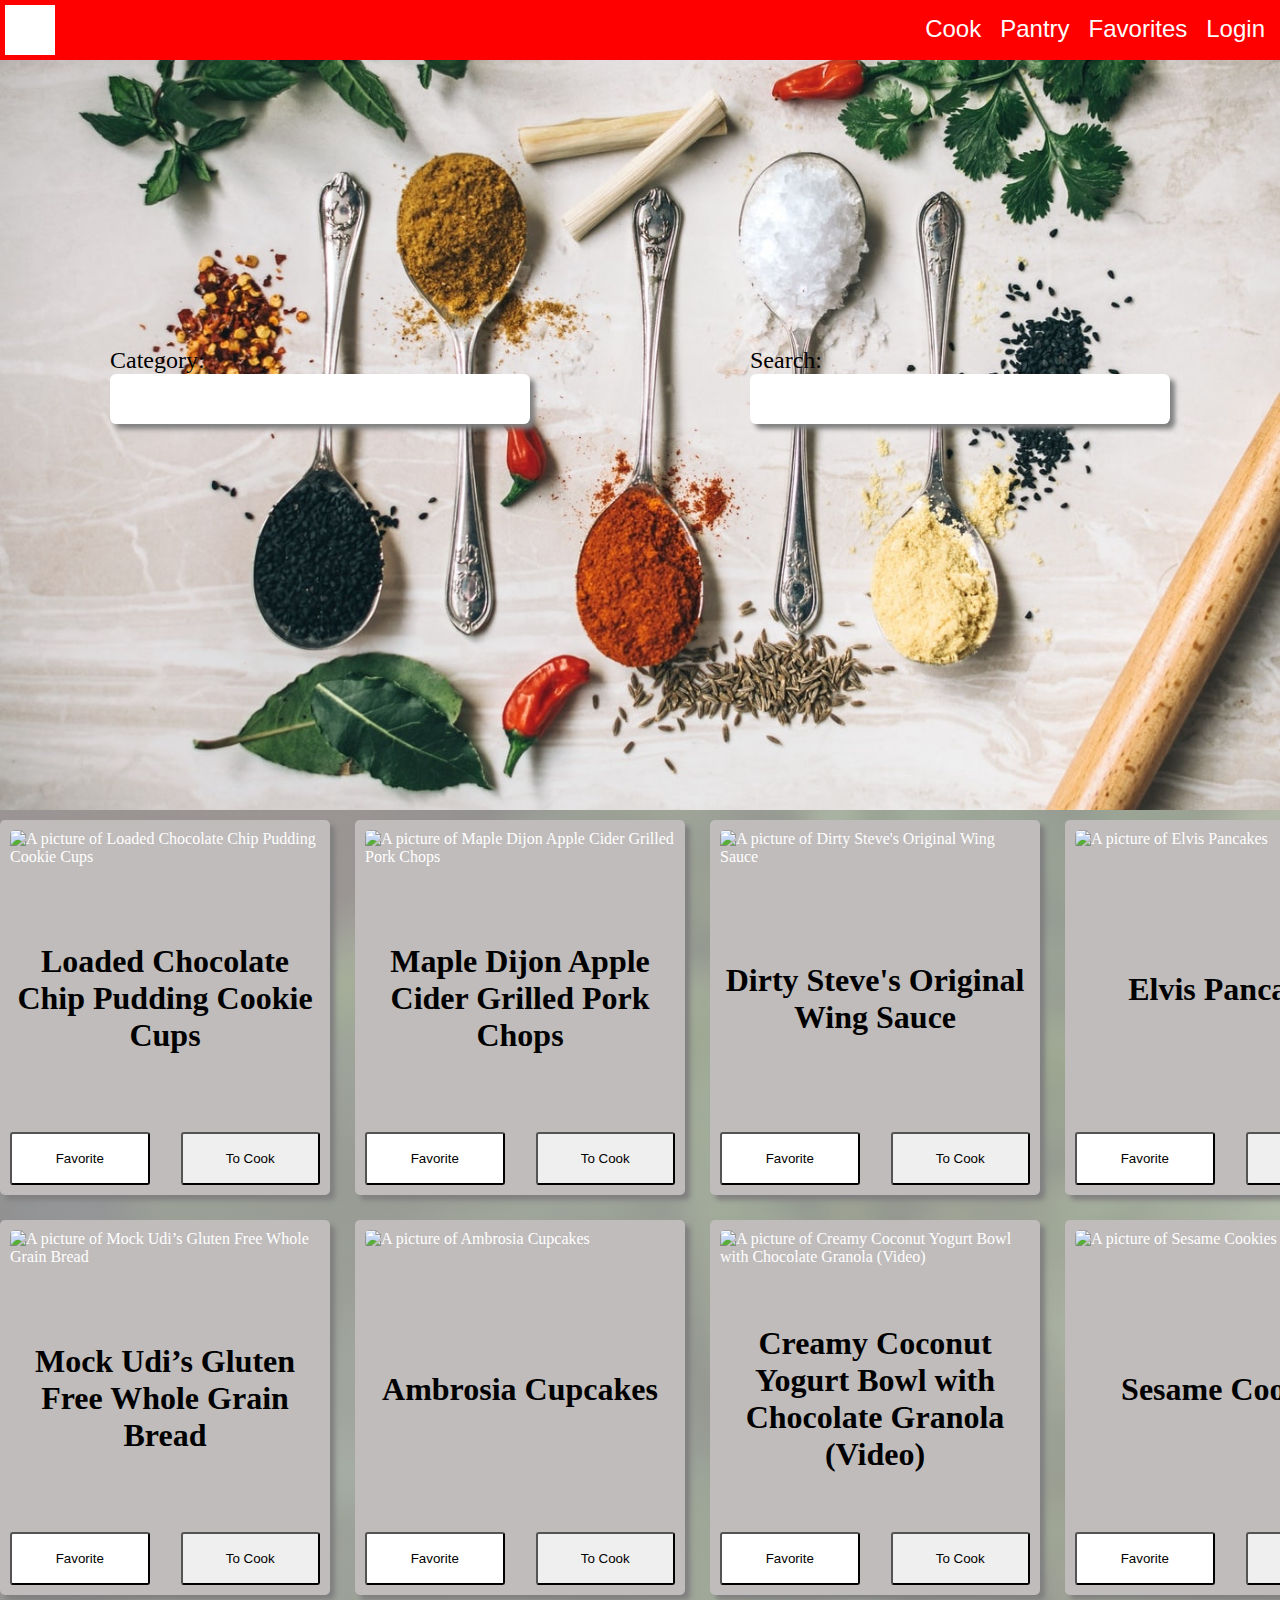
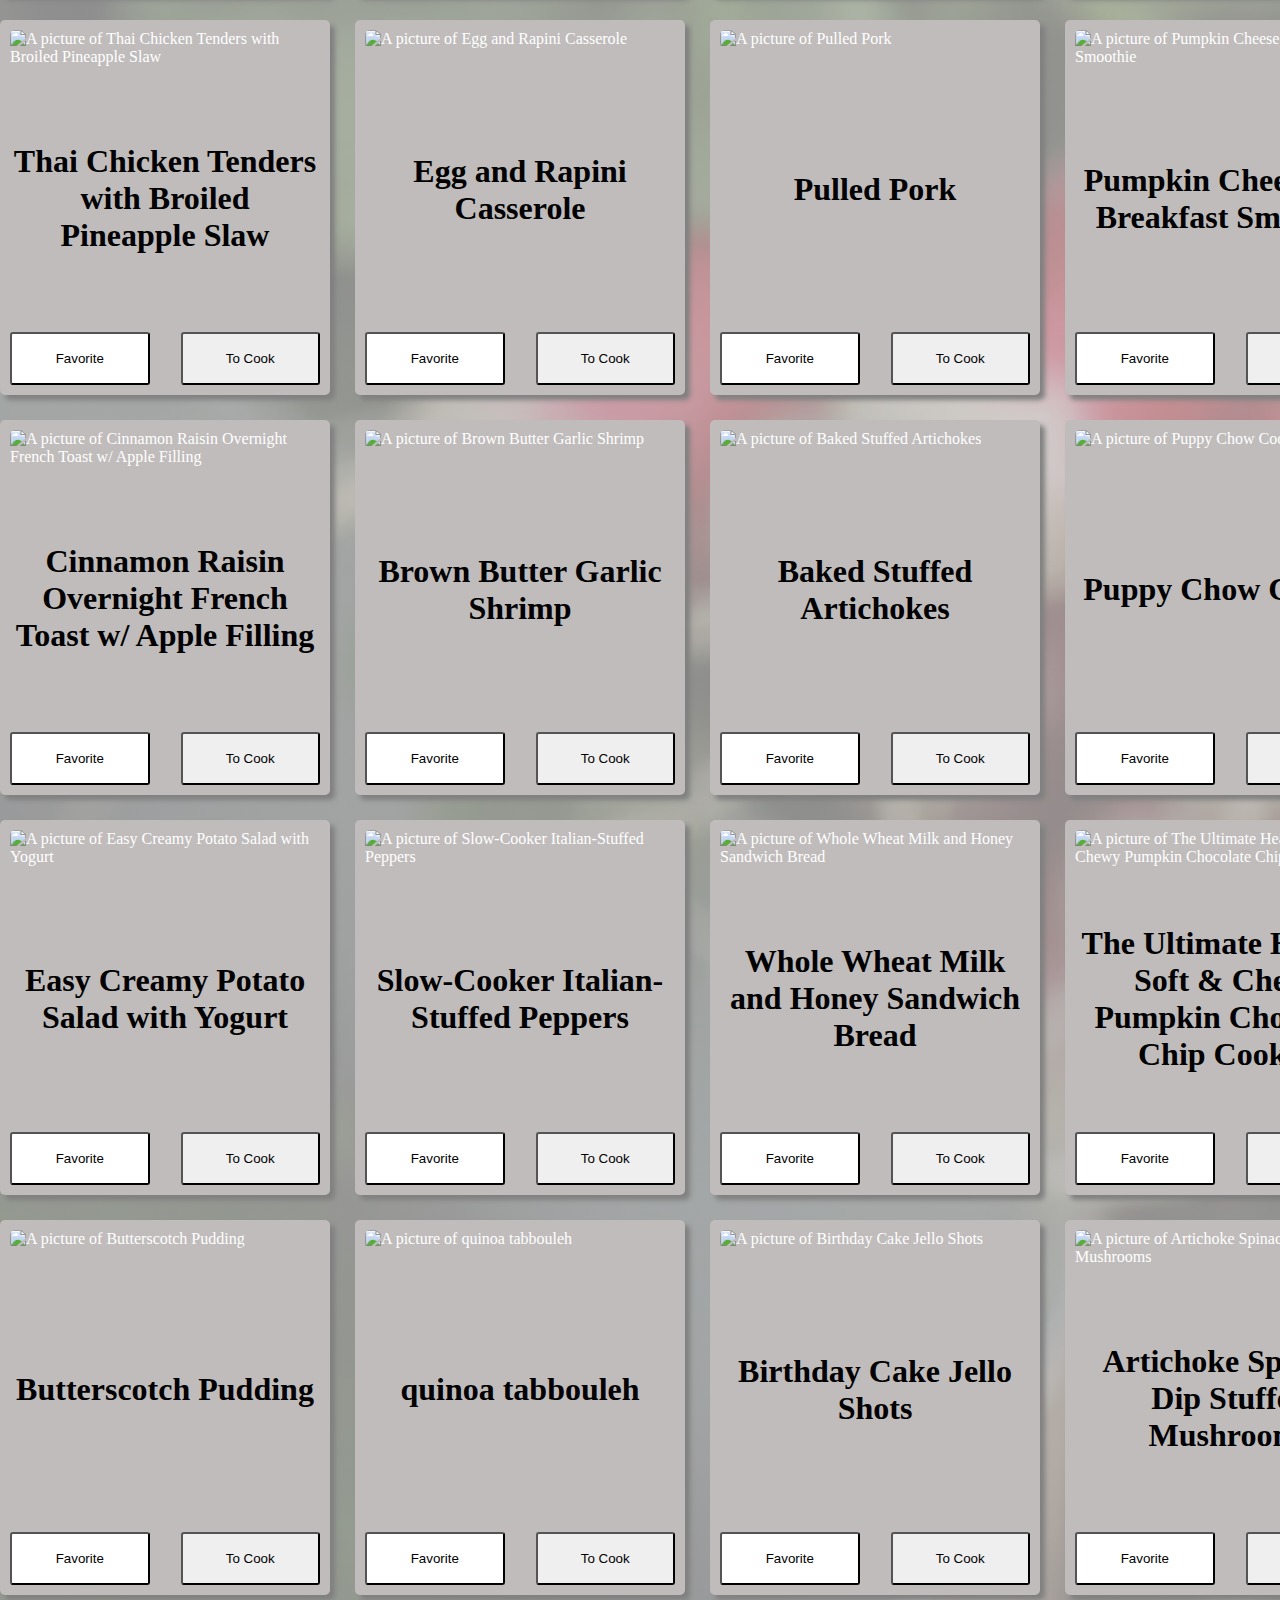
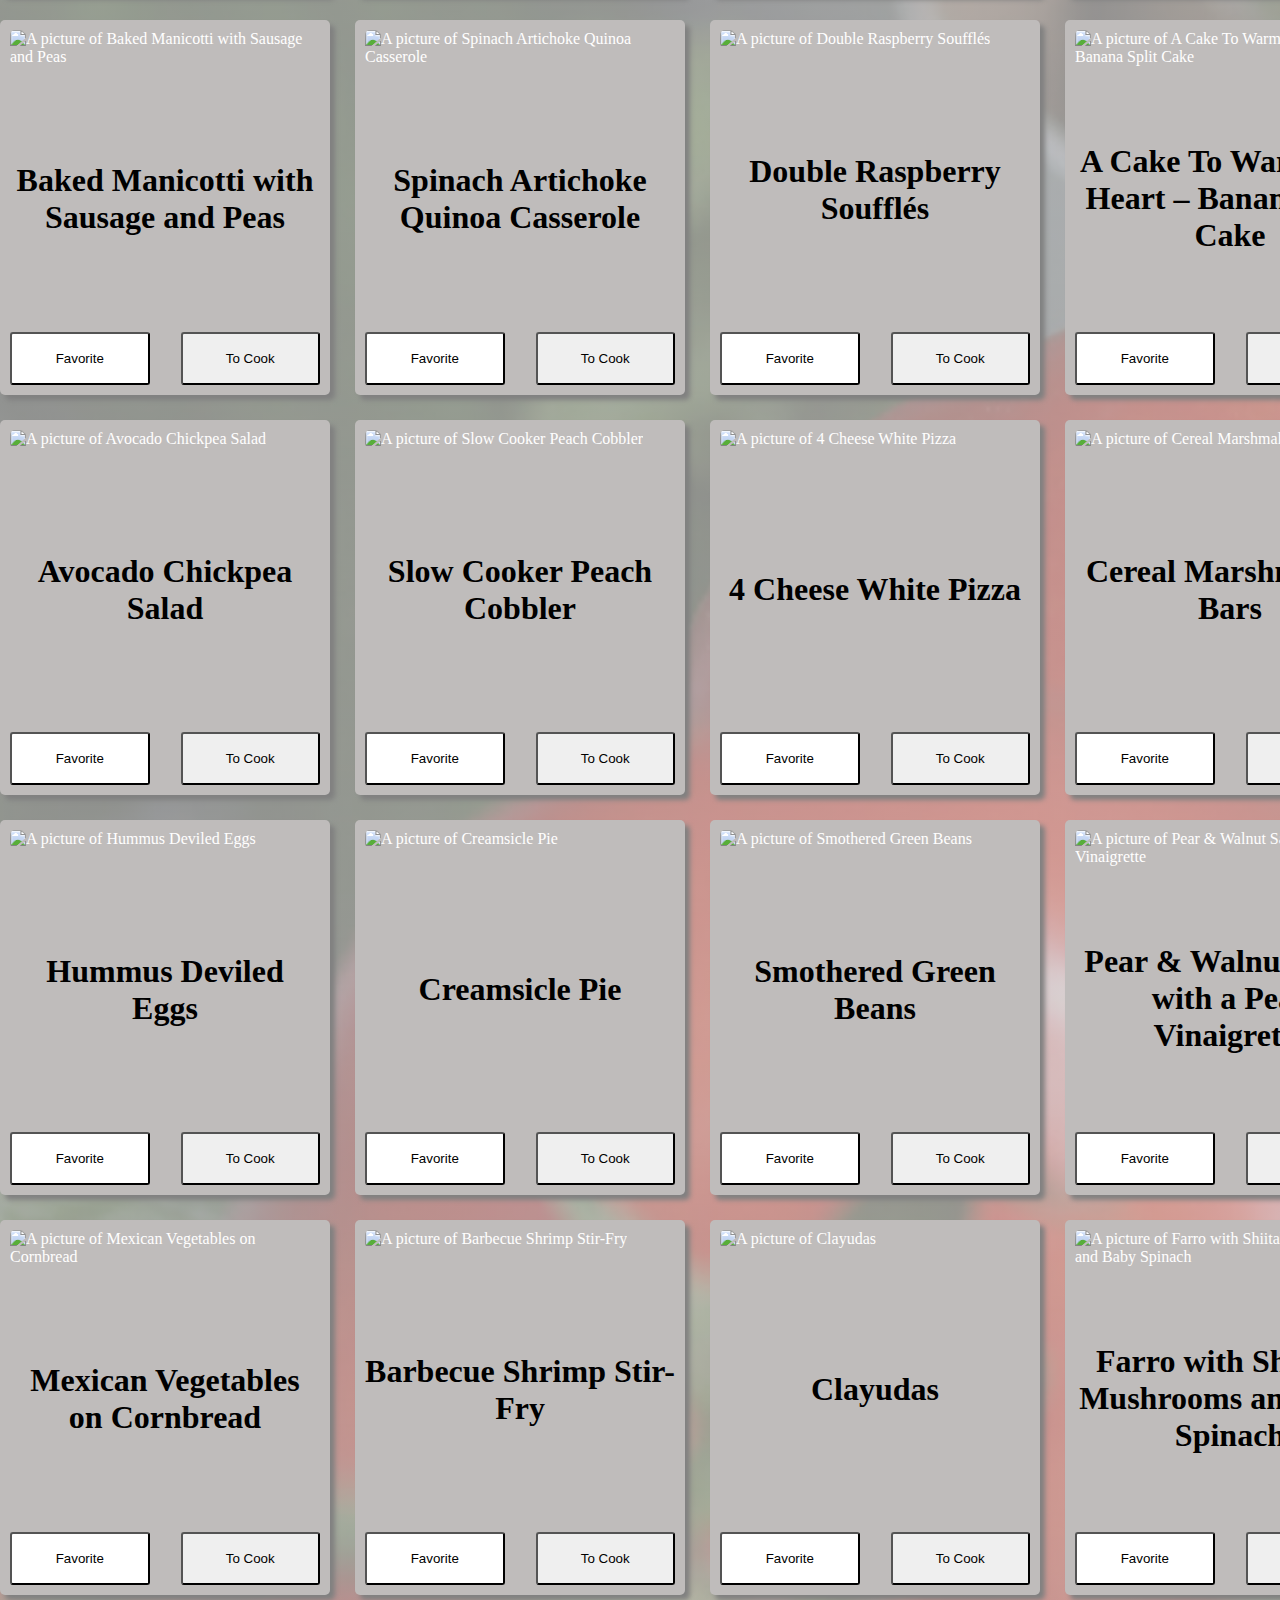
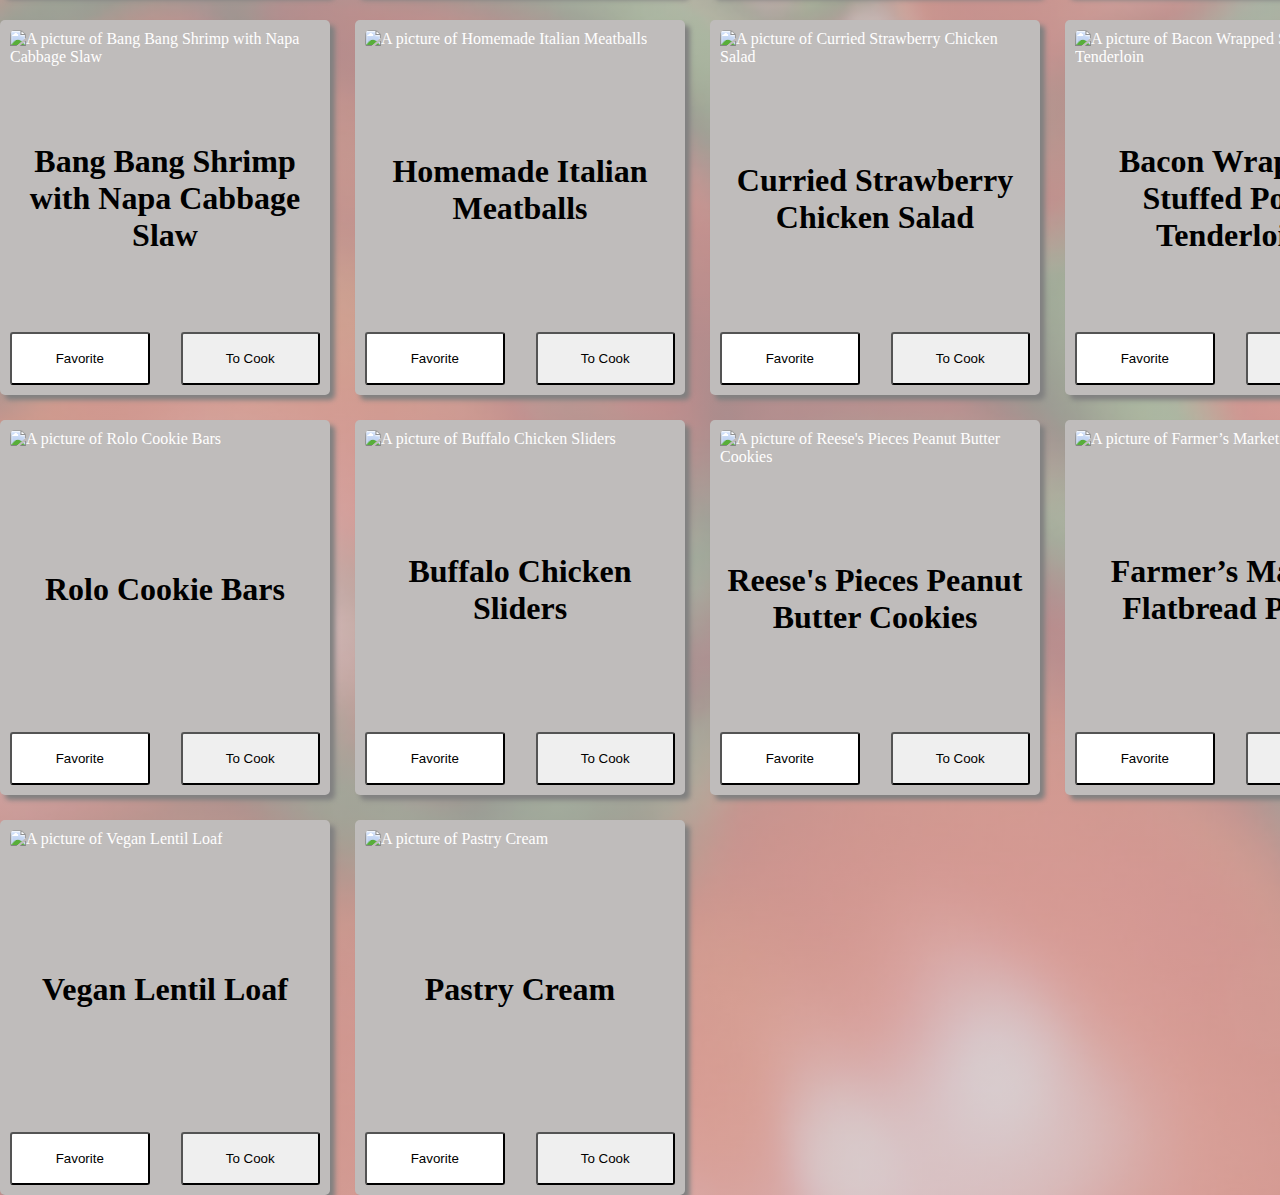
==== src/index.html @ e8d479a7 "Swap single quotes for double" ====
<!DOCTYPE html>
<html lang="en" dir="ltr">
  <head>
    <link rel="stylesheet" type="text/css" href="styles.css">
    <meta charset="UTF-8">
    <title>Tastebook</title>
    <link href="https://fonts.googleapis.com/css?family=Lobster|Roboto&display=swap" rel="stylesheet">
  </head>
  <body>
    <header class="header">
      <div class="header__icon"></div>
      <nav class="nav">
        <button class="nav__btn nav__btn--cook">Cook</button>
        <button class="nav__btn nav__btn--pantry">Pantry</button>
        <button class="nav__btn nav__btn--favorites">Favorites</button>
        <button class="nav__btn nav__btn--login"><a href="login.html">Login</a></button>
      </nav>
    </header>
    <main class="main">
      <section class="dashboard__section">
        <div class="dashboard__section--search">
          <label for="category" class="dashboard__label dashboard__label--category">Category:</label>
          <input name="category" class="dashboard__input dashboard__input--category"></input>
        </div>
        <div class="dashboard__section--search">
          <label for="search" class="dashboard__label dashboard__div--label">Search:</label>
          <input name="search" class="dashboard__input dashboard__input--search"></input>
        </div>
      </section>
      <section class="recipes__section">
      </section>
    </main>
  </body>
  <footer>
    <script type="text/javascript" src="../data/recipes.js"></script>
    <script type="text/javascript" src="../data/users.js"></script>
    <script type="text/javascript" src="../data/ingredients.js"></script>
    <script type="text/javascript" src="Cookbook.js"></script>
    <script type="text/javascript" src="User.js"></script>
    <script type="text/javascript" src="Pantry.js"></script>
    <script type="text/javascript" src="Recipe.js"></script>
    <script type="text/javascript" src="./scripts.js"></script>
    <script type="text/javascript" src="main.js"></script>
  </footer>
</html>
---- src/styles.css ----
/********GLOBAL********/

* {
  box-sizing: border-box;
  margin: 0;
  padding: 0;
}

input {
  font-size: 2em;
  border: none;
  border-radius: 0.4rem;
  transition: box-shadow 300ms;
  text-align: center;
}

input:focus {
  outline: none;
  box-shadow: 0.2rem 0.8rem 1.6rem;
}

a {
  text-decoration: none;
  color: white;
}

/********LOGIN********/
#login-link {
  color: black;
}

/********HEADER********/

.header {
  background-color: red;
  display: flex;
  height: 60px;
  justify-content: space-between;
  position: fixed;
  width: 100%;
}

.nav__btn {
  color: white;
  background-color: red;
  border: 0px;
  margin: 15px;
  margin-left: 0px;
  font-size: 24px;
}

.header__icon {
  background-color: white;
  height: 50px;
  margin: 5px;
  width: 50px;
}

/********BODY********/

body {
  background-image: linear-gradient( rgba(200,200,200,.7), rgba(200,200,200,.7) ), url("../img/background.jpg");
  background-repeat: no-repeat;
  background-size: cover;
  margin: 0;
}

.login {
  height: 100vh;
  display: flex;
  flex-direction: column;
  align-items: center;
  justify-content: center;
}

.login * {
  margin-top: 3%;
  font-family: 'Roboto', sans-serif;
  text-align: center;
}

.login__label {
  font-size: 3em;
  font-family: 'Lobster', cursive;
}

.login__input {
  height: 5%;
  width: 40%;
}

/* .login__input:focus {
} */

.login__button--submit {
  font-size: 2em;
  text-transform: uppercase;
  text-decoration: none;
  background: transparent;
  padding: 20px;
  border-radius: 5px;
  display: inline-block;
  border: none;
  transition: all 0.4s ease 0s;
}

.login__button--submit:hover {
  border: 2px solid black;
  letter-spacing: 1px;
  box-shadow: 5px 40px -10px rgba(0,0,0,0.57);
  transition: all 0.4s ease 0s;
}

/********MAIN********/

.main {
  display: inline;
}

/********DASHBOARD********/

.dashboard__section {
  background: url('../img/kitchen-spices.jpeg') center/100% no-repeat;
  display: flex;
  flex-direction: row;
  justify-content: space-around;
  margin-bottom: 10px;
  width: 100%;
  height: 90vh;
}

.dashboard__input {
  box-shadow: 5px 5px 5px gray;
  height: 50px;
  width: 420px;
}

.dashboard__section--search {
  align-self: center;
  display: flex;
  flex-direction: column;
  margin-top: 80px;
  margin-bottom: 120px;
}

.dashboard__label {
  color: black;
  font-size: 24px;
}

/********RECIPES SECTION********/

.recipes__section {
  display: grid;
  grid-gap: 25px;
  grid-template-columns: repeat(4, 1fr);
  grid-template-rows: repeat(13, 1fr);
  height: auto;
  justify-items: center;
  width: 100%;
}

.recipe__article {
  background-color: #bfbcbb;
  border-radius: 5px;
  box-shadow: 5px 5px 5px gray;
  display: flex;
  flex-direction: column;
  height: 375px;
  justify-content: space-between;
  padding: 10px;
  width: 330px;
}

.article__img {
  border-radius: 5px;
  cursor: pointer;
  width: 100%;
}

.article__h1 {
  text-align: center;
}

.article__div {
  display: flex;
  height: 15%;
  justify-content: space-between;
  width: 100%;
}

.article__btn {
  border-radius: 3px;
  cursor: pointer;
  height: 100%;
  width: 45%;
}

.article__btn--favorite {
  background-color: white;
}

.article__btn--favorited {
  background-color: red;
}

/********RECIPE PAGE********/

.main__section {
  align-self: center;
  background-color: white;
  height: 80%;
  margin: 0 0 8% 8%;
  padding: 1%;
  width: 85%;
}

.section__div--img-name {
  display: flex;
  height: 50%;
  width: 100%;
}

.section__article--content {
  height: 70%;
  width: 100%;
}

.article__h1 {
  text-align: center;
}

.article__div {
  display: flex;
  height: 15%;
  justify-content: space-between;
  width: 100%;
}

.article__btn--recipe {
  border-radius: 3px;
  height: 100%;
  width: 45%;
}

/********RECIPE PAGE********/

.main {
  display: block;
}

.recipe {
  background-color: white;
  display: grid;
  margin: 3% 8% 3% 8%;
  grid-template-areas:
  'img name'
  'ins ins';
  grid-template-columns: 1fr 2fr;
  grid-template-rows: 1.5fr 2.5fr;
  height: 86vh;
}

.recipe__img {
  grid-area: img;
  /* background: url('https://spoonacular.com/recipeImages/595736-556x370.jpg');
  background-repeat: no-repeat;
  background-size: cover; */
}

.recipe--name {
  height: 100%;
  width: 50%;
  display: flex;
  flex-direction: column;
  align-items: center;
  justify-content: space-around;
}

.recipe__article--full {
  grid-area: ins;
  overflow: scroll;
  display: flex;
  flex-direction: column;
  justify-content: space-between;
  margin: 5%;
}

.recipe--data {
  grid-area: name;
  display: flex;
  flex-flow: column wrap;
}

.recipe__button--favorite {
  height: 50%;
  width: 50%;
}

.recipe__button--cook {
  height: 50%;
  width: 50%;
}

#image {
  height: 50px;
  width: 50px;
}

/*
.section__div--img-name {
  display: flex;
  height: 50%;
  width: 100%;
}

.article__img {
  width: 50%;
}

.section__article--content {

} */
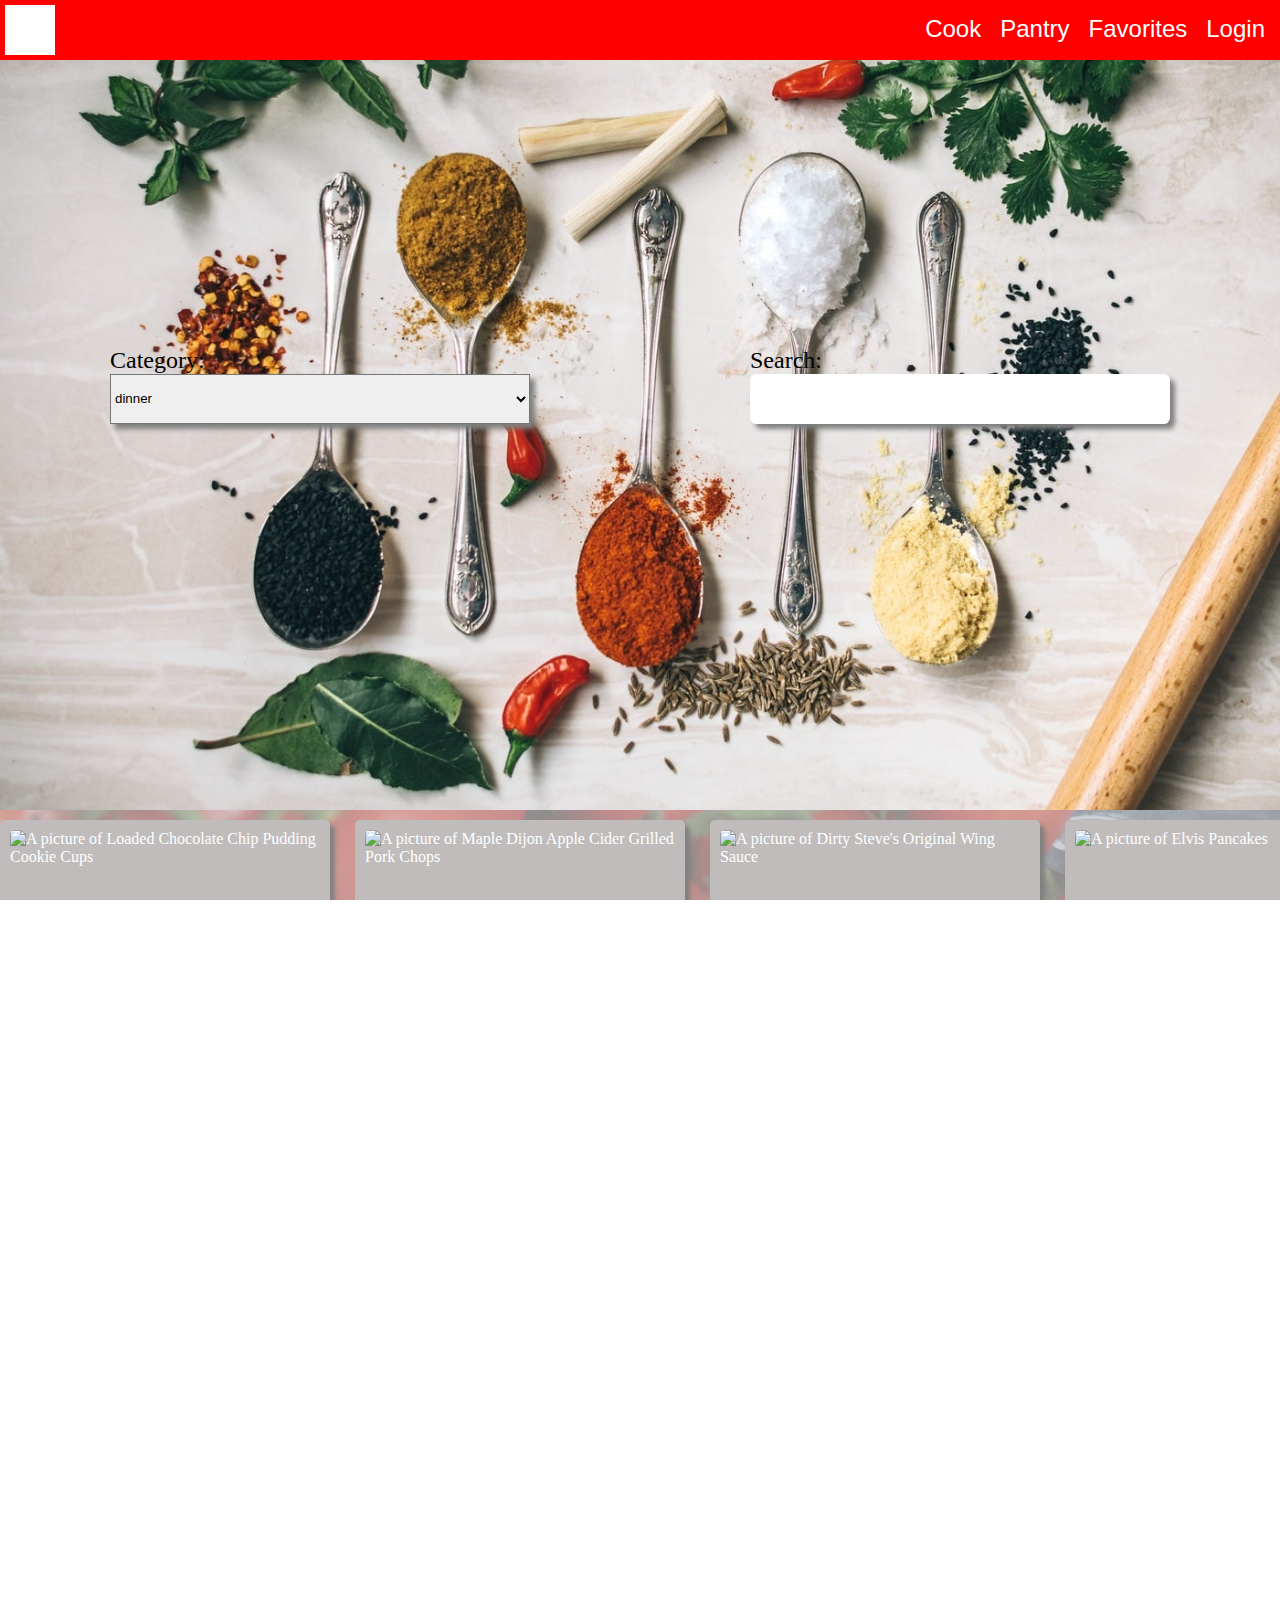
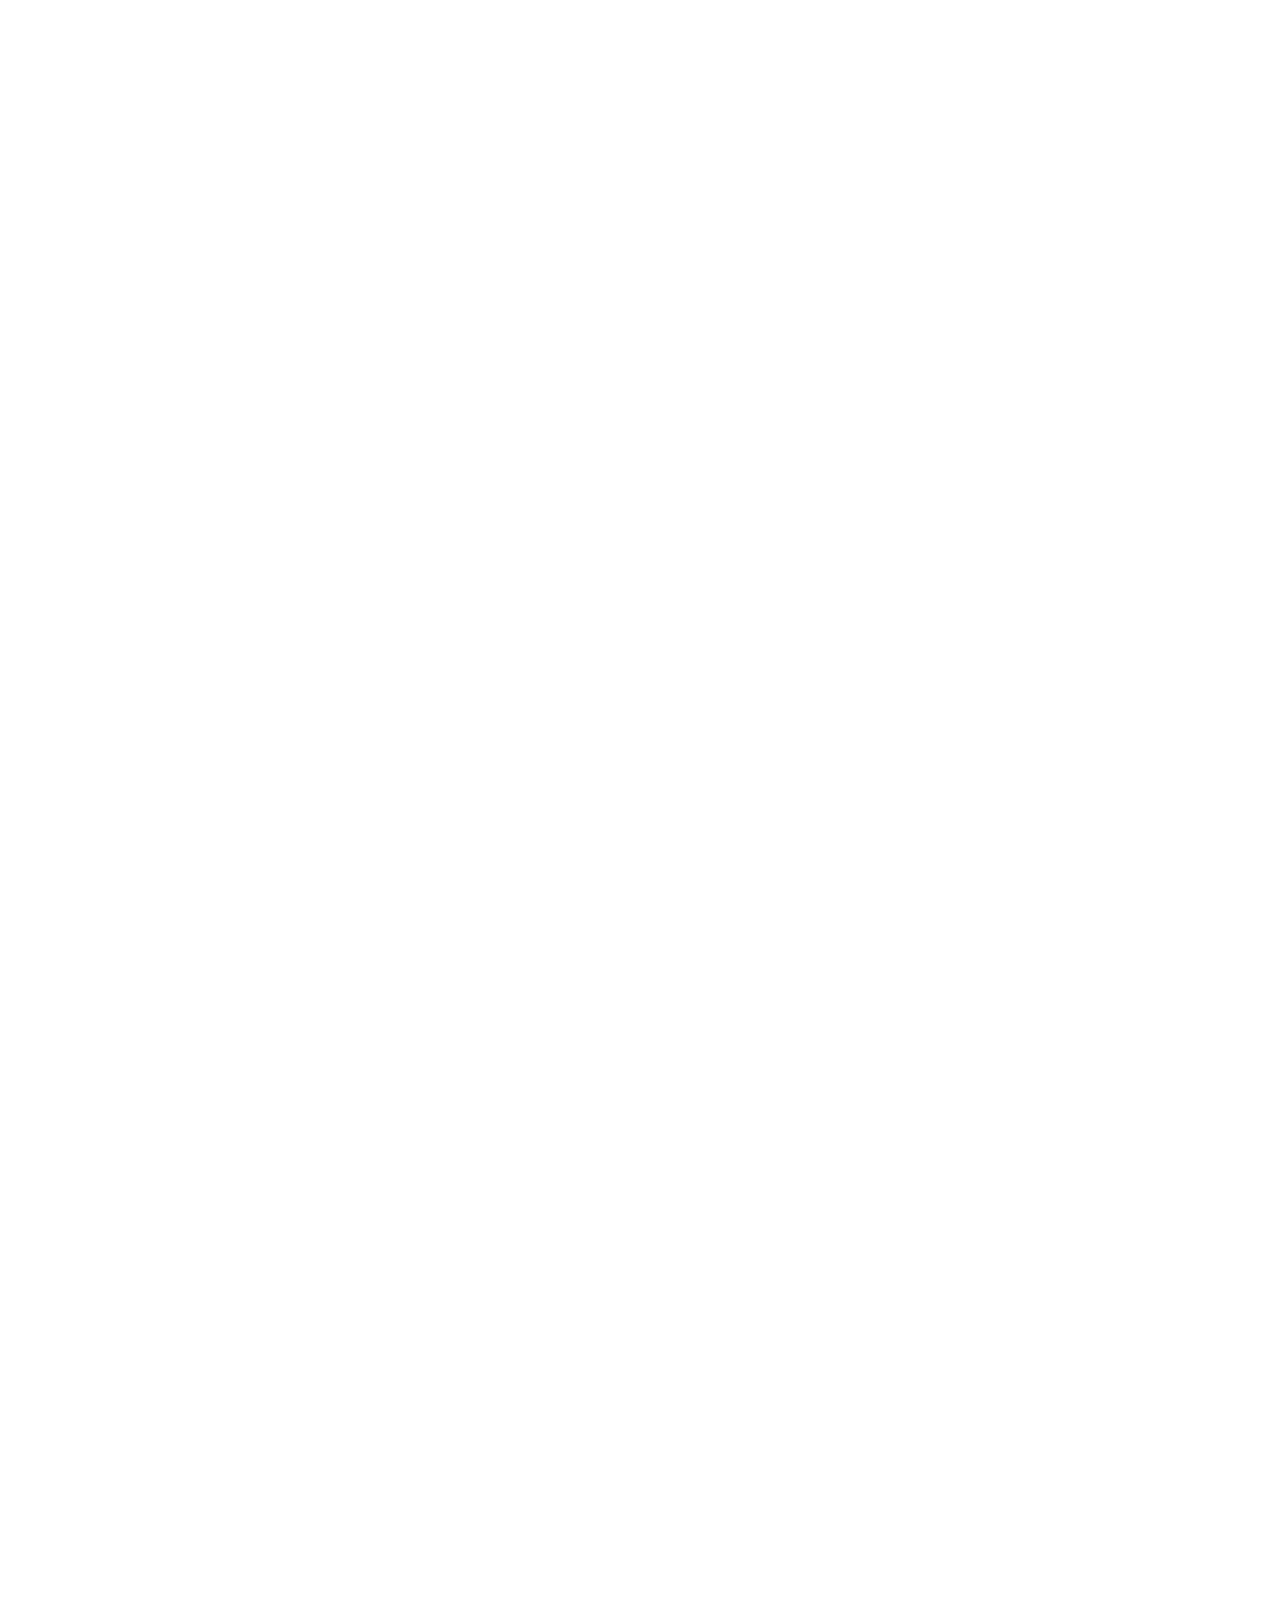
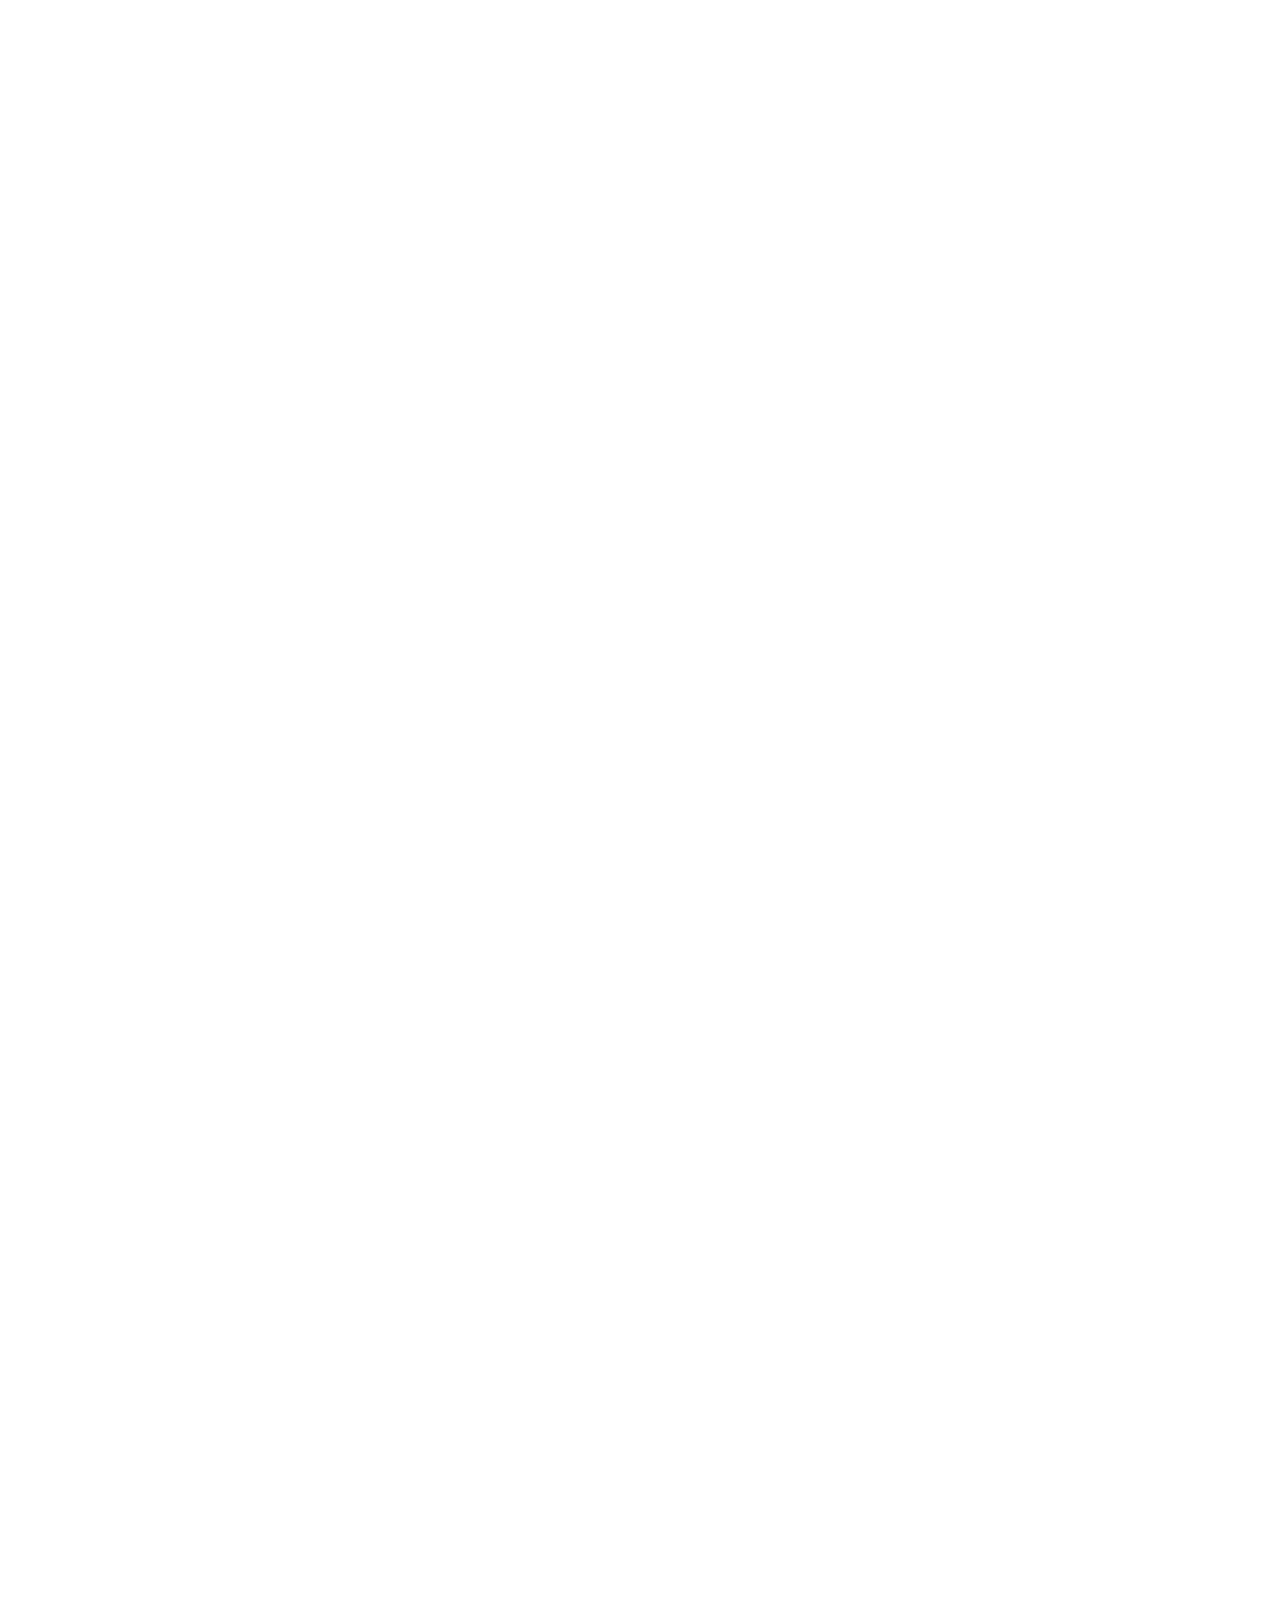
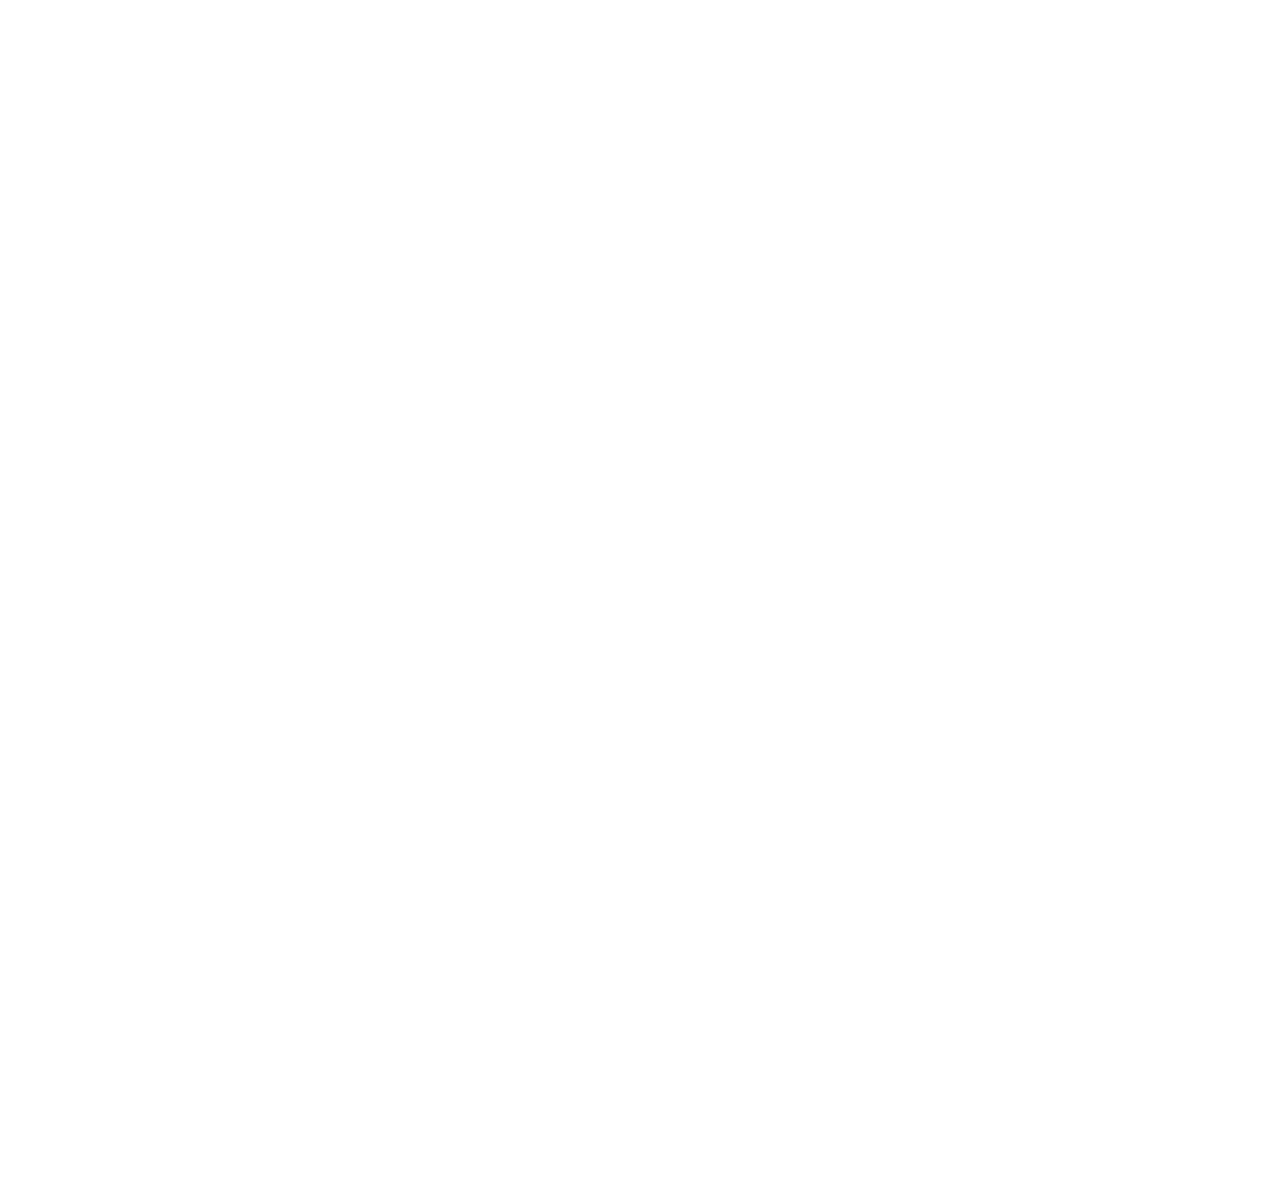
==== commit a2fcff1e: "Change category to drop down menu" ====
--- a/src/index.html
+++ b/src/index.html
@@ -20,7 +20,27 @@
       <section class="dashboard__section">
         <div class="dashboard__section--search">
           <label for="category" class="dashboard__label dashboard__label--category">Category:</label>
-          <input name="category" class="dashboard__input dashboard__input--category"></input>
+          <select name="category" class="dashboard__input dashboard__input--category">
+            <option value="dinner">dinner</option>
+            <option value="lunch">lunch</option>
+            <option value="dessert">dessert</option>
+            <option value="breakfast">breakfast</option>
+            <option value="side dish">side dish</option>
+            <option value="antipasti">antipasti</option>
+            <option value="starter">starter</option>
+            <option value="snack">snack</option>
+            <option value="appetizer">appetizer</option>
+            <option value="hor d'ouerve">hor d'ouerve</option>
+            <option value="main course">main course</option>
+            <option value="main dish">main dish</option>
+            <option value="sauce">sauce</option>
+            <option value="brunch">brunch</option>
+            <option value="morning meal">morning meal</option>
+            <option value="salad">salad</option>
+            <option value="condiment">condiment</option>
+            <option value="dip">dip</option>
+            <option value="spread">spread</option>
+          </select>
         </div>
         <div class="dashboard__section--search">
           <label for="search" class="dashboard__label dashboard__div--label">Search:</label>
--- a/src/styles.css
+++ b/src/styles.css
@@ -59,6 +59,12 @@
 
 /********BODY********/
 
+html, body {
+  height: 100%;
+  overflow: auto;
+  box-sizing: border-box;
+}
+
 body {
   background-image: linear-gradient( rgba(200,200,200,.7), rgba(200,200,200,.7) ), url("../img/background.jpg");
   background-repeat: no-repeat;
@@ -67,7 +73,7 @@
 }
 
 .login {
-  height: 100vh;
+  height: 100%;
   display: flex;
   flex-direction: column;
   align-items: center;
@@ -116,6 +122,7 @@
 
 .main {
   display: inline;
+  height: 90%;
 }
 
 /********DASHBOARD********/
@@ -127,7 +134,7 @@
   justify-content: space-around;
   margin-bottom: 10px;
   width: 100%;
-  height: 90vh;
+  height: 100%;
 }
 
 .dashboard__input {
@@ -259,14 +266,11 @@
   'ins ins';
   grid-template-columns: 1fr 2fr;
   grid-template-rows: 1.5fr 2.5fr;
-  height: 86vh;
+  height: 80%;
 }
 
 .recipe__img {
   grid-area: img;
-  /* background: url('https://spoonacular.com/recipeImages/595736-556x370.jpg');
-  background-repeat: no-repeat;
-  background-size: cover; */
 }
 
 .recipe--name {
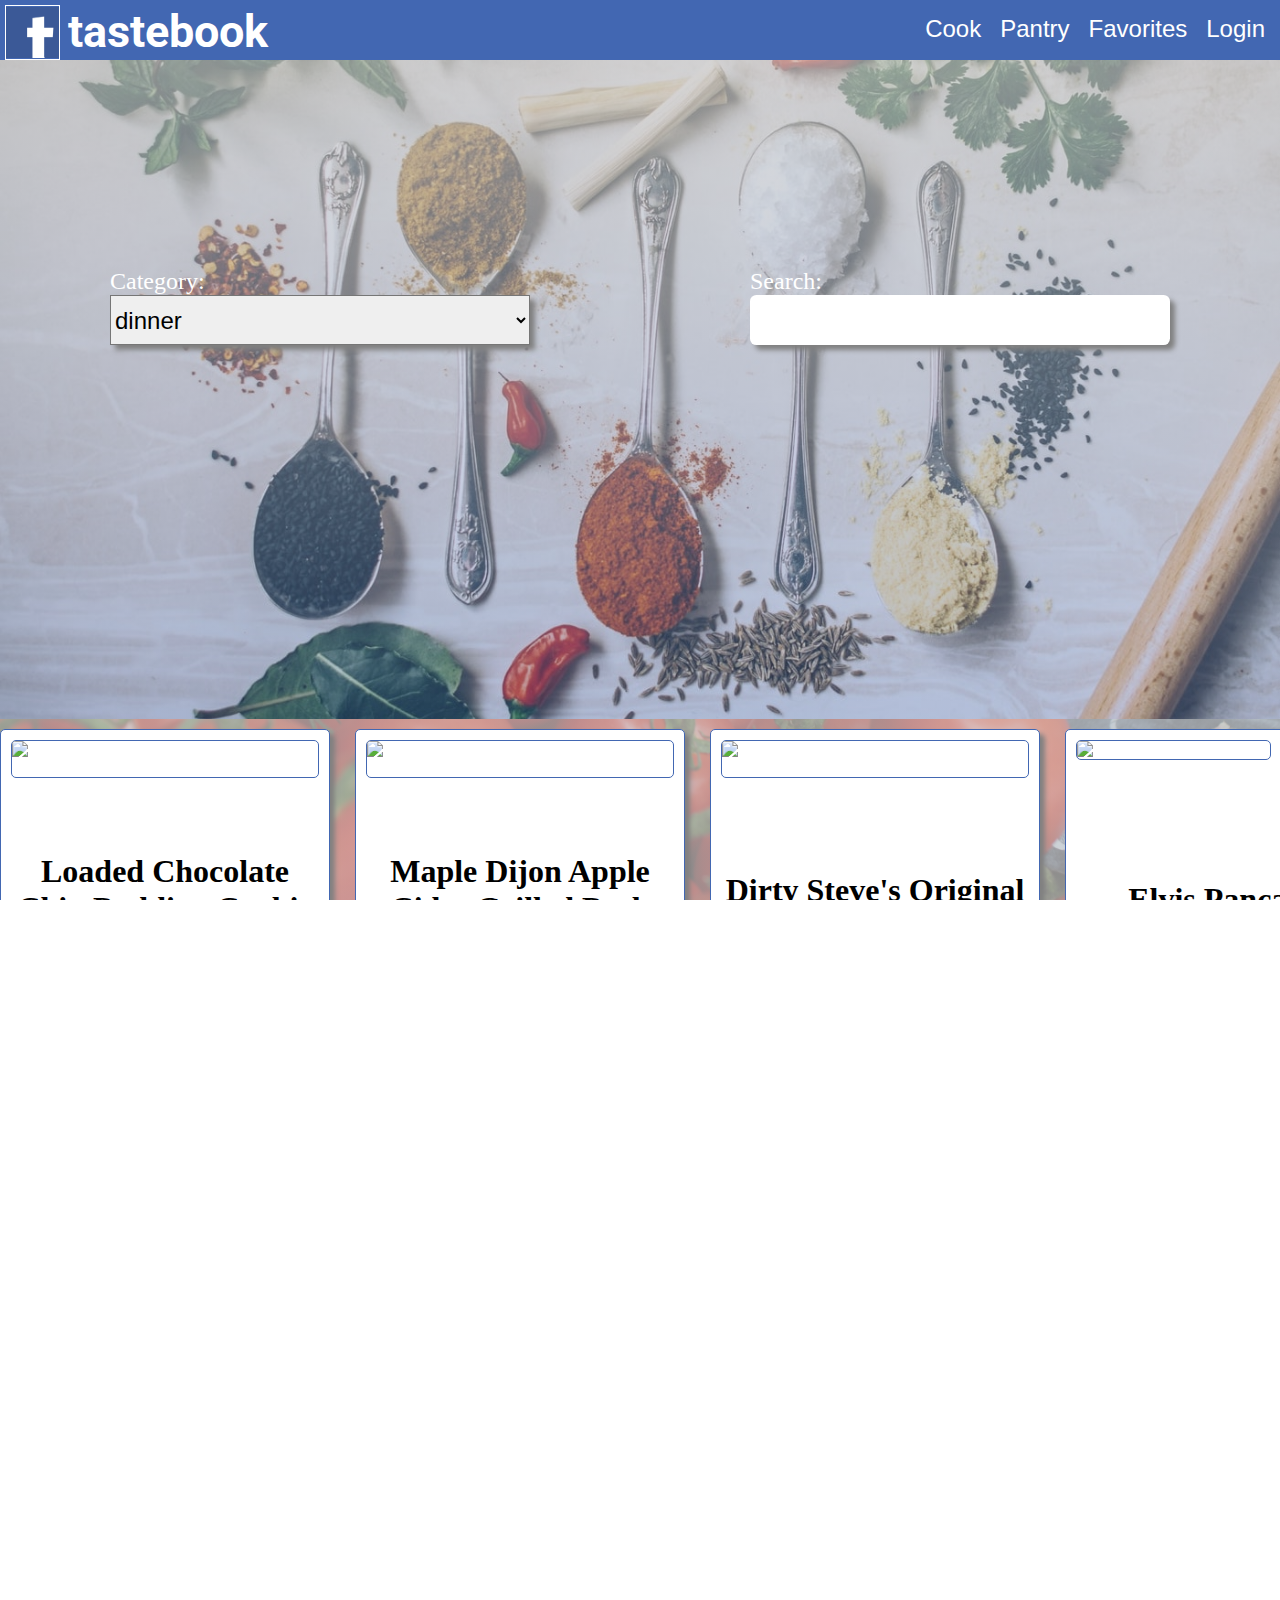
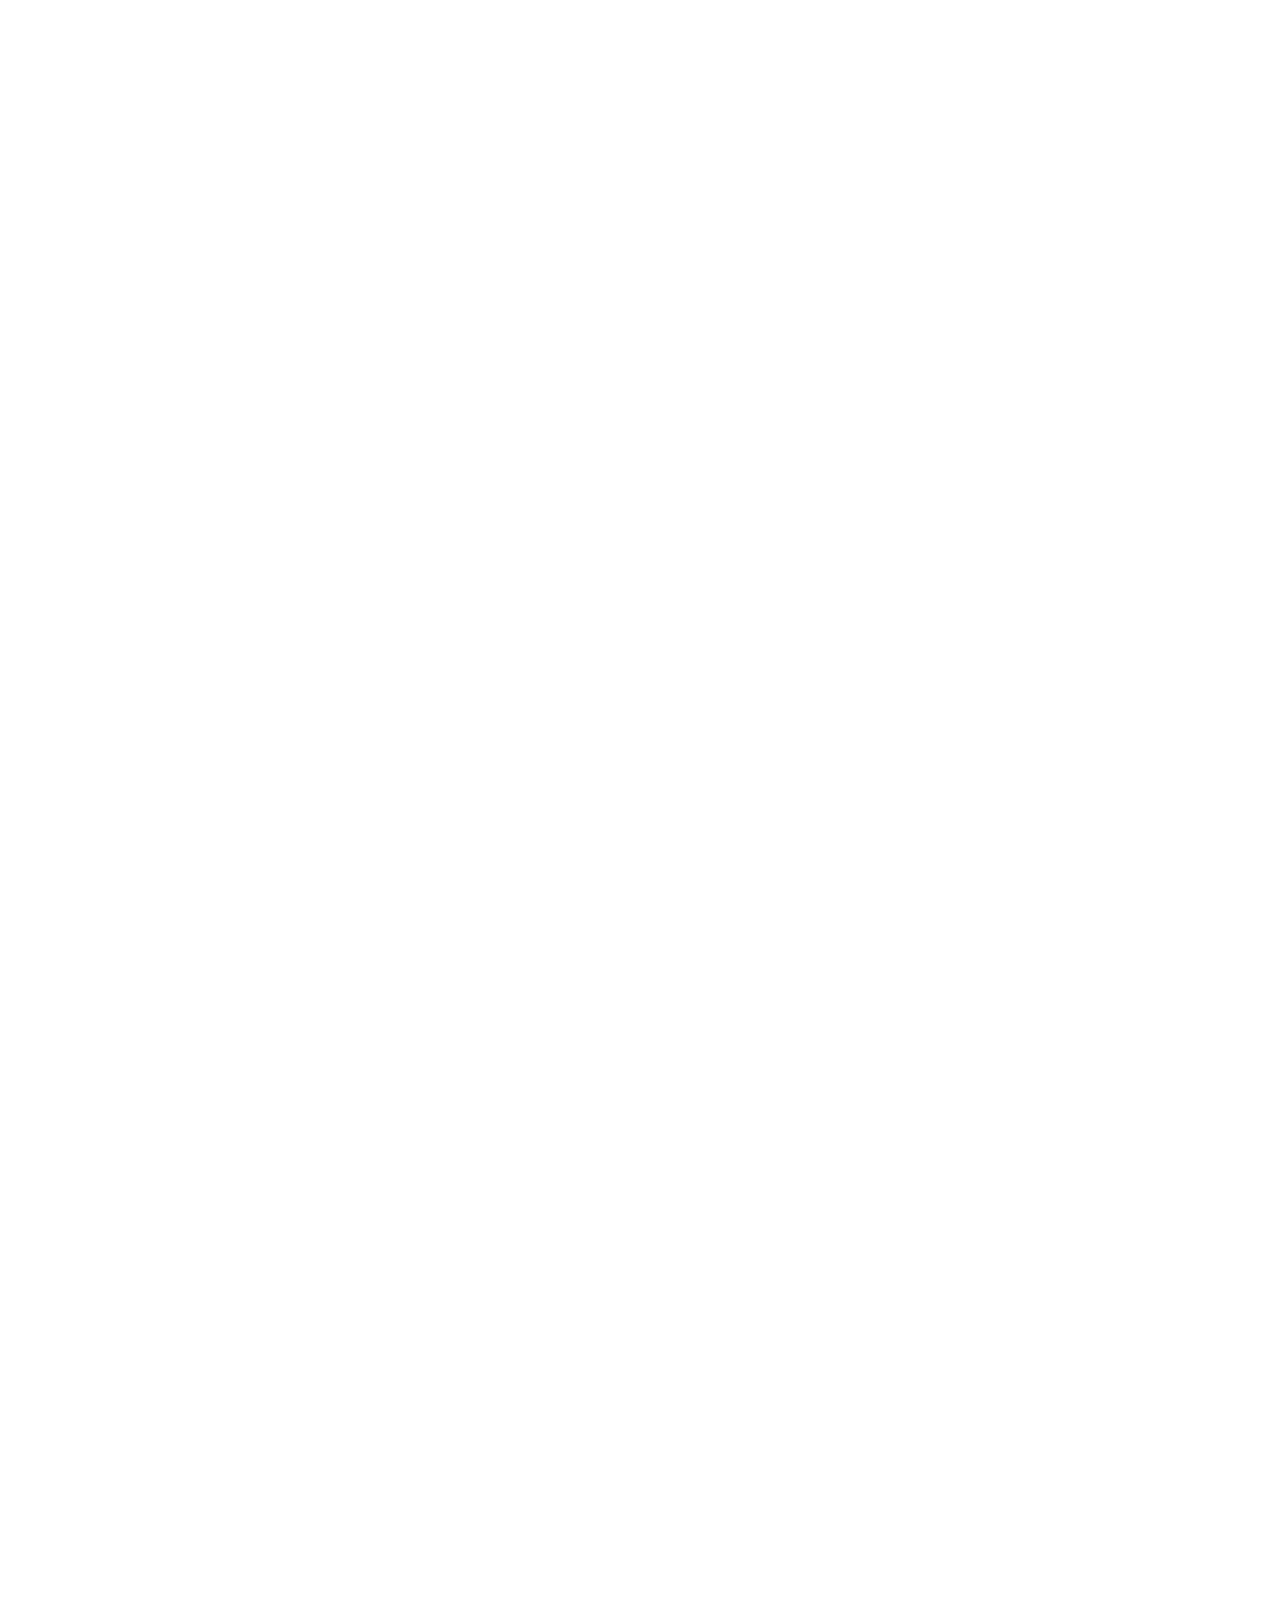
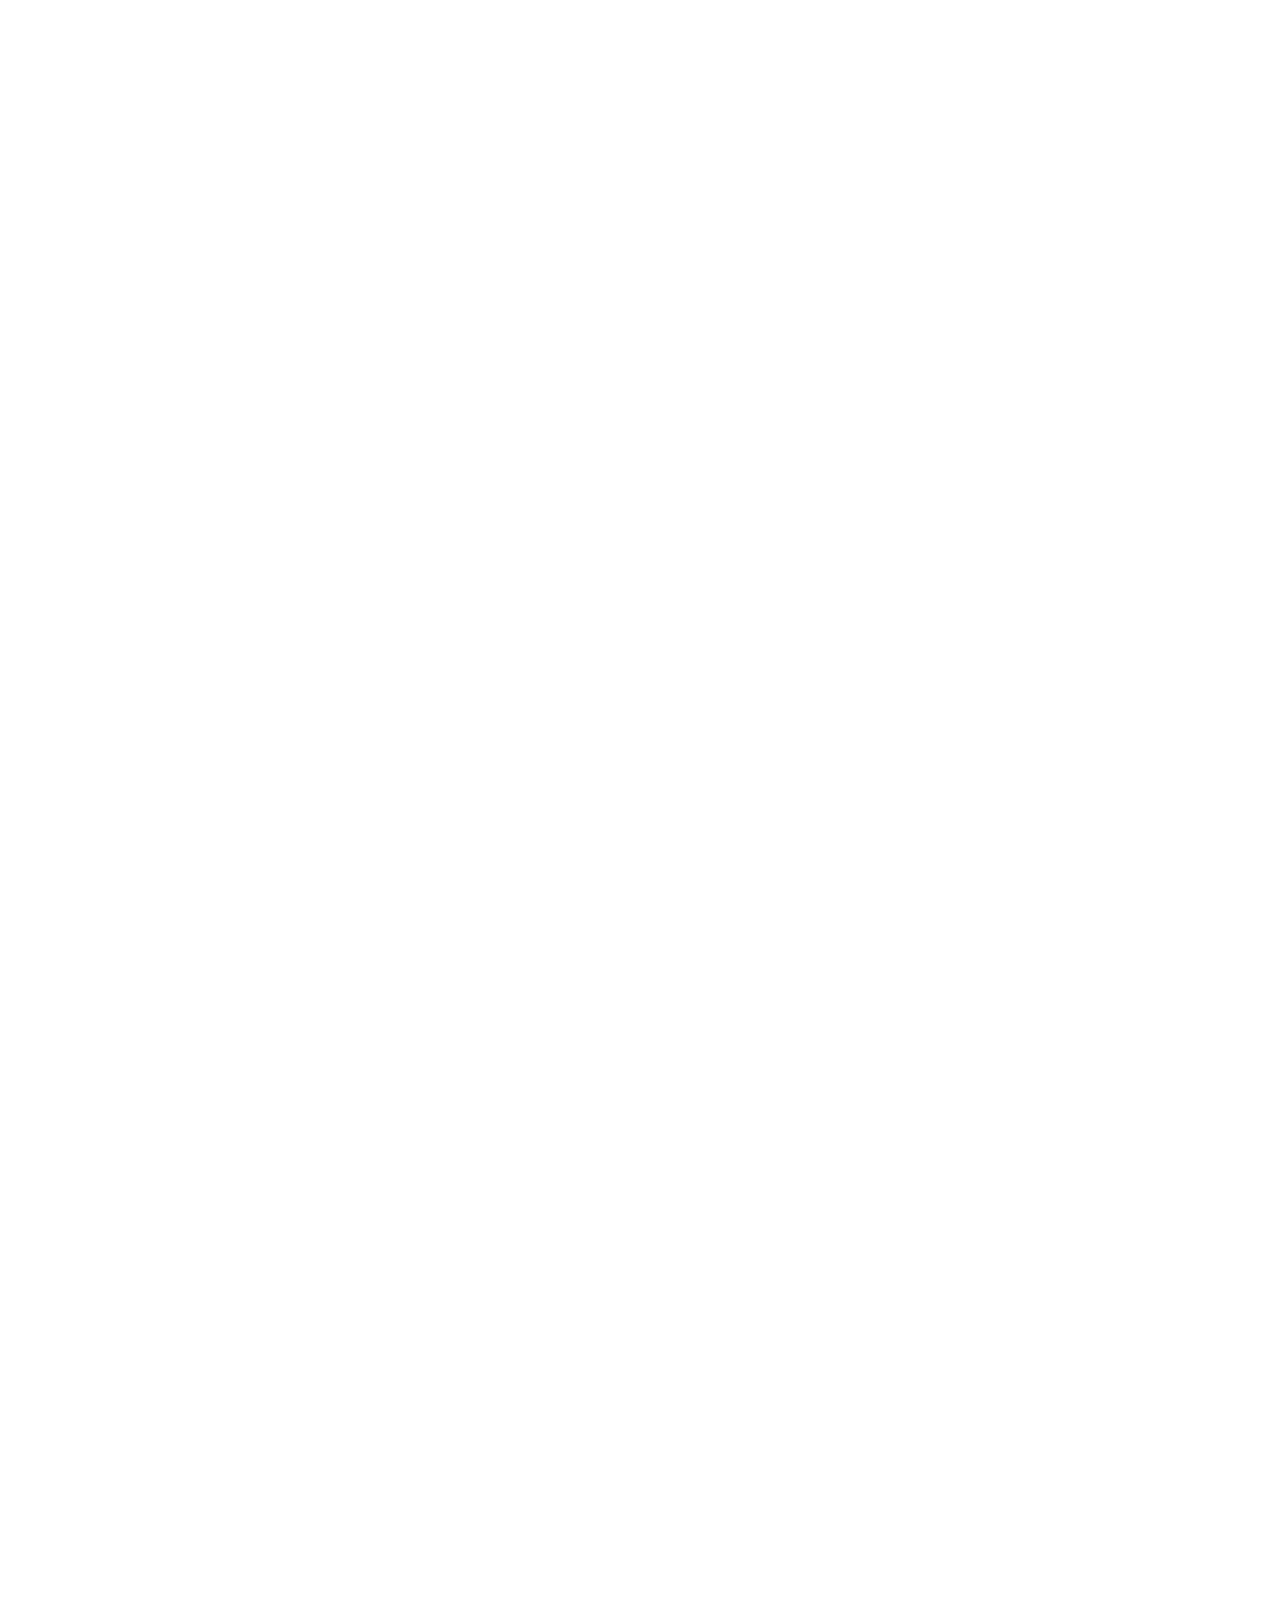
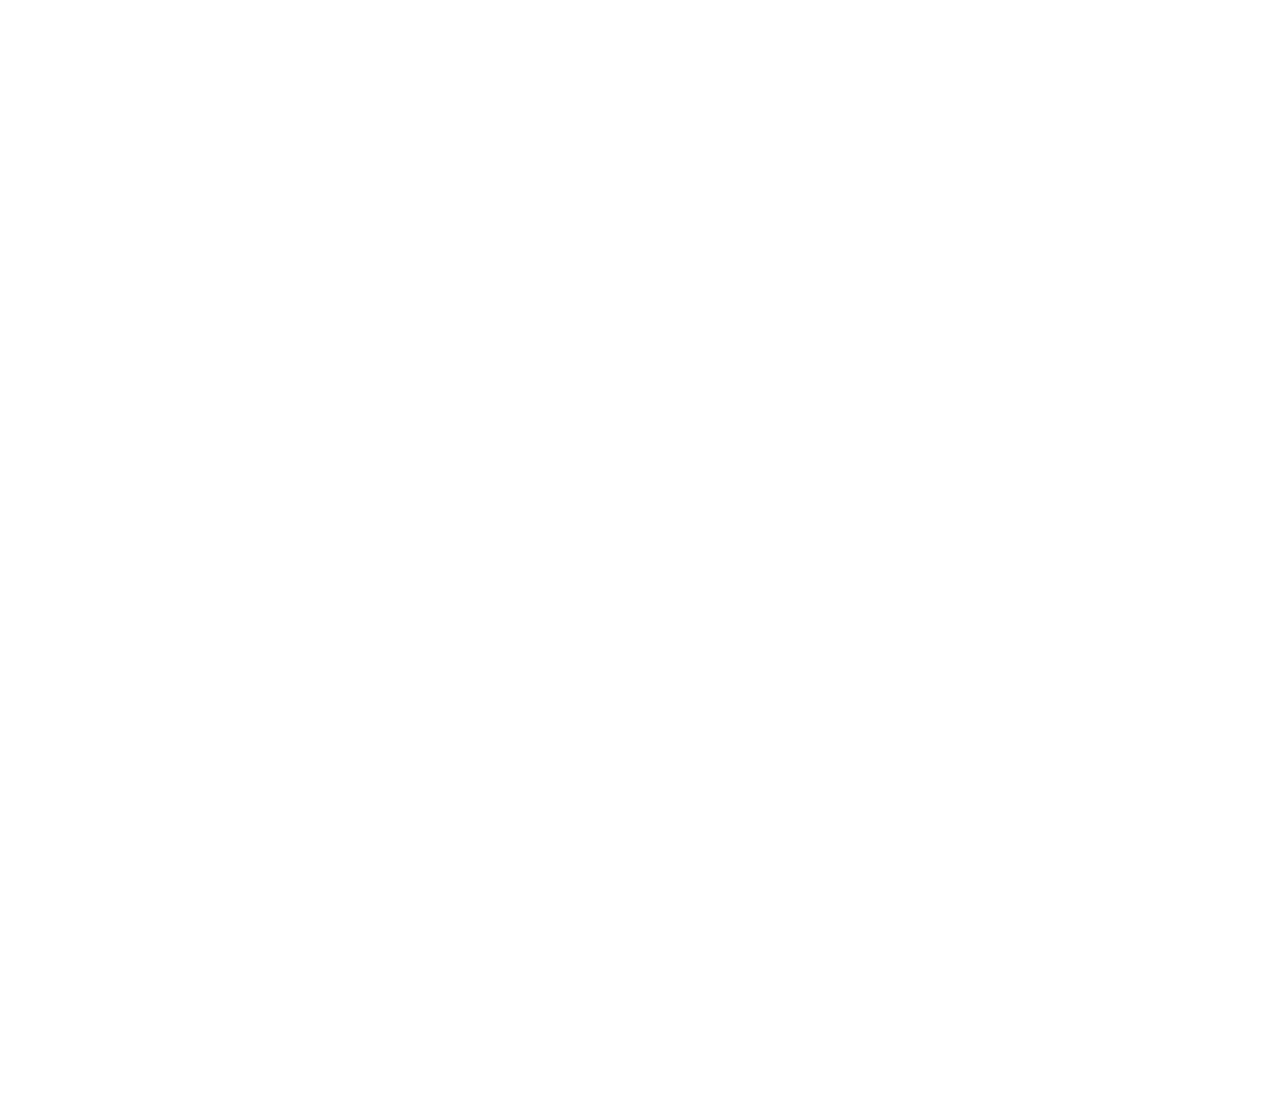
==== commit 45f41ee6: "Change title/site name and reorganize dashboard" ====
--- a/src/index.html
+++ b/src/index.html
@@ -3,12 +3,15 @@
   <head>
     <link rel="stylesheet" type="text/css" href="styles.css">
     <meta charset="UTF-8">
-    <title>Tastebook</title>
+    <title>tastebook</title>
     <link href="https://fonts.googleapis.com/css?family=Lobster|Roboto&display=swap" rel="stylesheet">
   </head>
   <body>
     <header class="header">
-      <div class="header__icon"></div>
+      <div class="header__icon">
+        <div class="header__logo"></div>
+        <h1 class="header__name">tastebook</h1>
+      </div>
       <nav class="nav">
         <button class="nav__btn nav__btn--cook">Cook</button>
         <button class="nav__btn nav__btn--pantry">Pantry</button>
@@ -18,33 +21,36 @@
     </header>
     <main class="main">
       <section class="dashboard__section">
-        <div class="dashboard__section--search">
-          <label for="category" class="dashboard__label dashboard__label--category">Category:</label>
-          <select name="category" class="dashboard__input dashboard__input--category">
-            <option value="dinner">dinner</option>
-            <option value="lunch">lunch</option>
-            <option value="dessert">dessert</option>
-            <option value="breakfast">breakfast</option>
-            <option value="side dish">side dish</option>
-            <option value="antipasti">antipasti</option>
-            <option value="starter">starter</option>
-            <option value="snack">snack</option>
-            <option value="appetizer">appetizer</option>
-            <option value="hor d'ouerve">hor d'ouerve</option>
-            <option value="main course">main course</option>
-            <option value="main dish">main dish</option>
-            <option value="sauce">sauce</option>
-            <option value="brunch">brunch</option>
-            <option value="morning meal">morning meal</option>
-            <option value="salad">salad</option>
-            <option value="condiment">condiment</option>
-            <option value="dip">dip</option>
-            <option value="spread">spread</option>
-          </select>
-        </div>
-        <div class="dashboard__section--search">
-          <label for="search" class="dashboard__label dashboard__div--label">Search:</label>
-          <input name="search" class="dashboard__input dashboard__input--search"></input>
+        <h2 class="dashboard--greeting"></h2>
+        <div class="dashboard__section--inputs">
+          <div class="dashboard__section--search">
+            <label for="category" class="dashboard__label dashboard__label--category">Category:</label>
+            <select name="category" class="dashboard__input dashboard__input--category">
+              <option value="dinner">dinner</option>
+              <option value="lunch">lunch</option>
+              <option value="dessert">dessert</option>
+              <option value="breakfast">breakfast</option>
+              <option value="side dish">side dish</option>
+              <option value="antipasti">antipasti</option>
+              <option value="starter">starter</option>
+              <option value="snack">snack</option>
+              <option value="appetizer">appetizer</option>
+              <option value="hor d'ouerve">hor d'ouerve</option>
+              <option value="main course">main course</option>
+              <option value="main dish">main dish</option>
+              <option value="sauce">sauce</option>
+              <option value="brunch">brunch</option>
+              <option value="morning meal">morning meal</option>
+              <option value="salad">salad</option>
+              <option value="condiment">condiment</option>
+              <option value="dip">dip</option>
+              <option value="spread">spread</option>
+            </select>
+          </div>
+          <div class="dashboard__section--search">
+            <label for="search" class="dashboard__label dashboard__div--label">Search:</label>
+            <input name="search" class="dashboard__input dashboard__input--search"></input>
+          </div>
         </div>
       </section>
       <section class="recipes__section">
--- a/src/styles.css
+++ b/src/styles.css
@@ -22,7 +22,7 @@
 
 a {
   text-decoration: none;
-  color: white;
+  color: #FFF;
 }
 
 /********LOGIN********/
@@ -33,7 +33,7 @@
 /********HEADER********/
 
 .header {
-  background-color: red;
+  background-color: #4267B2;
   display: flex;
   height: 60px;
   justify-content: space-between;
@@ -42,8 +42,8 @@
 }
 
 .nav__btn {
-  color: white;
-  background-color: red;
+  color: #FFF;
+  background-color: #4267B2;
   border: 0px;
   margin: 15px;
   margin-left: 0px;
@@ -51,10 +51,24 @@
 }
 
 .header__icon {
-  background-color: white;
+  display: flex;
   height: 50px;
   margin: 5px;
-  width: 50px;
+}
+
+.header__logo {
+  background: url('../img/tastebook_logo.png') center/100% no-repeat;
+  border: 1px solid #FFF;
+  height: 55px;
+  margin-bottom: 5px;
+  width: 55px;
+}
+
+.header__name {
+  color: #FFF;
+  font-family: "Roboto";
+  font-size: 45px;
+  margin-left: 8px;
 }
 
 /********BODY********/
@@ -127,18 +141,32 @@
 
 /********DASHBOARD********/
 
+.dashboard__section--inputs {
+  display: flex;
+  justify-content: space-around;
+  width: 100%;
+  height: 60%;
+}
+
+.dashboard--greeting {
+  color: #FFF;
+  font-size: 36px;
+  margin-top: 30px;
+  padding-top: 90px;
+  text-align: center;
+}
+
 .dashboard__section {
-  background: url('../img/kitchen-spices.jpeg') center/100% no-repeat;
-  display: flex;
-  flex-direction: row;
-  justify-content: space-around;
+  background: linear-gradient( rgba(200,200,200,.7), rgba(66,103,178,.35) ), url('../img/kitchen-spices.jpeg') center/100% no-repeat;
+
+  height: 85%;
   margin-bottom: 10px;
   width: 100%;
-  height: 100%;
 }
 
 .dashboard__input {
   box-shadow: 5px 5px 5px gray;
+  font-size: 24px;
   height: 50px;
   width: 420px;
 }
@@ -152,7 +180,7 @@
 }
 
 .dashboard__label {
-  color: black;
+  color: #FFF;
   font-size: 24px;
 }
 
@@ -169,7 +197,8 @@
 }
 
 .recipe__article {
-  background-color: #bfbcbb;
+  background-color: #FFF;
+  border: 1px solid #4267B2;
   border-radius: 5px;
   box-shadow: 5px 5px 5px gray;
   display: flex;
@@ -181,6 +210,7 @@
 }
 
 .article__img {
+  border: 1px solid #4267B2;
   border-radius: 5px;
   cursor: pointer;
   width: 100%;
@@ -198,6 +228,7 @@
 }
 
 .article__btn {
+  background-color: #4267B2;
   border-radius: 3px;
   cursor: pointer;
   height: 100%;
@@ -205,7 +236,7 @@
 }
 
 .article__btn--favorite {
-  background-color: white;
+  background-color: #4267B2;
 }
 
 .article__btn--favorited {
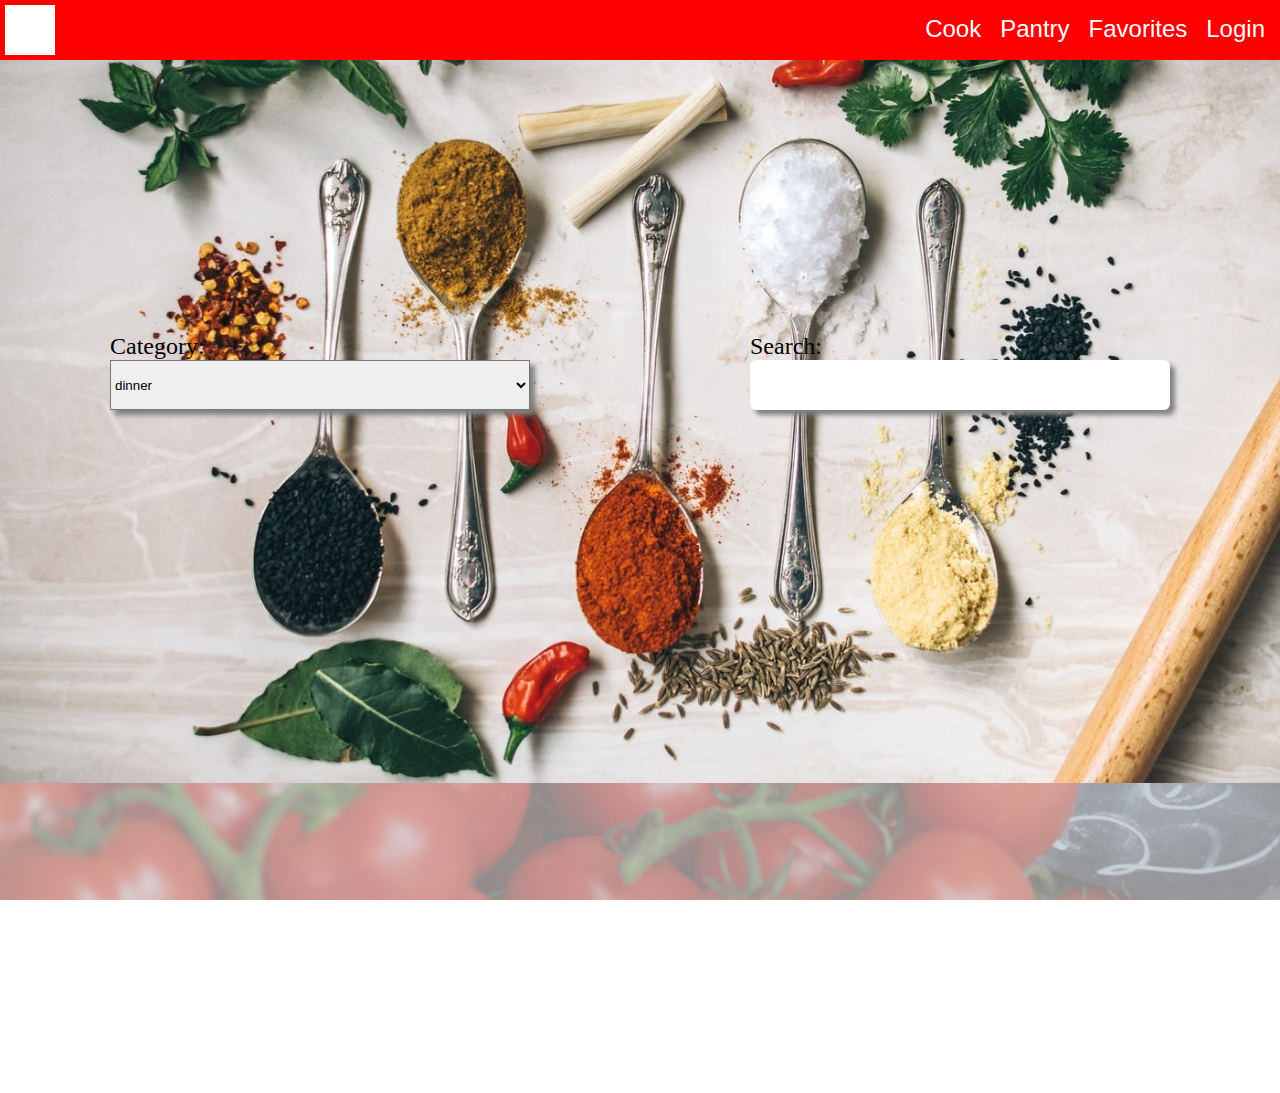
==== commit 876fdcab: "Allow for recipe and pantry page return" ====
--- a/src/index.html
+++ b/src/index.html
@@ -3,54 +3,48 @@
   <head>
     <link rel="stylesheet" type="text/css" href="styles.css">
     <meta charset="UTF-8">
-    <title>tastebook</title>
+    <title>Tastebook</title>
     <link href="https://fonts.googleapis.com/css?family=Lobster|Roboto&display=swap" rel="stylesheet">
   </head>
   <body>
     <header class="header">
-      <div class="header__icon">
-        <div class="header__logo"></div>
-        <h1 class="header__name">tastebook</h1>
-      </div>
+      <div class="header__icon"></div>
       <nav class="nav">
         <button class="nav__btn nav__btn--cook">Cook</button>
-        <button class="nav__btn nav__btn--pantry">Pantry</button>
+        <button class="nav__btn nav__btn--pantry"><a href="display-pantry.html">Pantry</a></button>
         <button class="nav__btn nav__btn--favorites">Favorites</button>
         <button class="nav__btn nav__btn--login"><a href="login.html">Login</a></button>
       </nav>
     </header>
     <main class="main">
       <section class="dashboard__section">
-        <h2 class="dashboard--greeting"></h2>
-        <div class="dashboard__section--inputs">
-          <div class="dashboard__section--search">
-            <label for="category" class="dashboard__label dashboard__label--category">Category:</label>
-            <select name="category" class="dashboard__input dashboard__input--category">
-              <option value="dinner">dinner</option>
-              <option value="lunch">lunch</option>
-              <option value="dessert">dessert</option>
-              <option value="breakfast">breakfast</option>
-              <option value="side dish">side dish</option>
-              <option value="antipasti">antipasti</option>
-              <option value="starter">starter</option>
-              <option value="snack">snack</option>
-              <option value="appetizer">appetizer</option>
-              <option value="hor d'ouerve">hor d'ouerve</option>
-              <option value="main course">main course</option>
-              <option value="main dish">main dish</option>
-              <option value="sauce">sauce</option>
-              <option value="brunch">brunch</option>
-              <option value="morning meal">morning meal</option>
-              <option value="salad">salad</option>
-              <option value="condiment">condiment</option>
-              <option value="dip">dip</option>
-              <option value="spread">spread</option>
-            </select>
-          </div>
-          <div class="dashboard__section--search">
-            <label for="search" class="dashboard__label dashboard__div--label">Search:</label>
-            <input name="search" class="dashboard__input dashboard__input--search"></input>
-          </div>
+        <div class="dashboard__section--search">
+          <label for="category" class="dashboard__label dashboard__label--category">Category:</label>
+          <select name="category" class="dashboard__input dashboard__input--category">
+            <option value="dinner">dinner</option>
+            <option value="lunch">lunch</option>
+            <option value="dessert">dessert</option>
+            <option value="breakfast">breakfast</option>
+            <option value="side dish">side dish</option>
+            <option value="antipasti">antipasti</option>
+            <option value="starter">starter</option>
+            <option value="snack">snack</option>
+            <option value="appetizer">appetizer</option>
+            <option value="hor d'ouerve">hor d'ouerve</option>
+            <option value="main course">main course</option>
+            <option value="main dish">main dish</option>
+            <option value="sauce">sauce</option>
+            <option value="brunch">brunch</option>
+            <option value="morning meal">morning meal</option>
+            <option value="salad">salad</option>
+            <option value="condiment">condiment</option>
+            <option value="dip">dip</option>
+            <option value="spread">spread</option>
+          </select>
+        </div>
+        <div class="dashboard__section--search">
+          <label for="search" class="dashboard__label dashboard__div--label">Search:</label>
+          <input name="search" class="dashboard__input dashboard__input--search"></input>
         </div>
       </section>
       <section class="recipes__section">
--- a/src/styles.css
+++ b/src/styles.css
@@ -22,7 +22,7 @@
 
 a {
   text-decoration: none;
-  color: #FFF;
+  color: white;
 }
 
 /********LOGIN********/
@@ -33,7 +33,7 @@
 /********HEADER********/
 
 .header {
-  background-color: #4267B2;
+  background-color: red;
   display: flex;
   height: 60px;
   justify-content: space-between;
@@ -42,8 +42,8 @@
 }
 
 .nav__btn {
-  color: #FFF;
-  background-color: #4267B2;
+  color: white;
+  background-color: red;
   border: 0px;
   margin: 15px;
   margin-left: 0px;
@@ -51,24 +51,10 @@
 }
 
 .header__icon {
-  display: flex;
+  background-color: white;
   height: 50px;
   margin: 5px;
-}
-
-.header__logo {
-  background: url('../img/tastebook_logo.png') center/100% no-repeat;
-  border: 1px solid #FFF;
-  height: 55px;
-  margin-bottom: 5px;
-  width: 55px;
-}
-
-.header__name {
-  color: #FFF;
-  font-family: "Roboto";
-  font-size: 45px;
-  margin-left: 8px;
+  width: 50px;
 }
 
 /********BODY********/
@@ -136,37 +122,23 @@
 
 .main {
   display: inline;
-  height: 90%;
+  height: 87%;
 }
 
 /********DASHBOARD********/
 
-.dashboard__section--inputs {
-  display: flex;
+.dashboard__section {
+  background: url('../img/kitchen-spices.jpeg') center/100% no-repeat;
+  display: flex;
+  flex-direction: row;
   justify-content: space-around;
-  width: 100%;
-  height: 60%;
-}
-
-.dashboard--greeting {
-  color: #FFF;
-  font-size: 36px;
-  margin-top: 30px;
-  padding-top: 90px;
-  text-align: center;
-}
-
-.dashboard__section {
-  background: linear-gradient( rgba(200,200,200,.7), rgba(66,103,178,.35) ), url('../img/kitchen-spices.jpeg') center/100% no-repeat;
-
-  height: 85%;
   margin-bottom: 10px;
   width: 100%;
+  height: 100%;
 }
 
 .dashboard__input {
   box-shadow: 5px 5px 5px gray;
-  font-size: 24px;
   height: 50px;
   width: 420px;
 }
@@ -180,7 +152,7 @@
 }
 
 .dashboard__label {
-  color: #FFF;
+  color: black;
   font-size: 24px;
 }
 
@@ -197,8 +169,7 @@
 }
 
 .recipe__article {
-  background-color: #FFF;
-  border: 1px solid #4267B2;
+  background-color: #bfbcbb;
   border-radius: 5px;
   box-shadow: 5px 5px 5px gray;
   display: flex;
@@ -210,10 +181,10 @@
 }
 
 .article__img {
-  border: 1px solid #4267B2;
   border-radius: 5px;
   cursor: pointer;
   width: 100%;
+  height: 100%;
 }
 
 .article__h1 {
@@ -228,18 +199,17 @@
 }
 
 .article__btn {
-  background-color: #4267B2;
   border-radius: 3px;
   cursor: pointer;
   height: 100%;
   width: 45%;
 }
 
-.article__btn--favorite {
-  background-color: #4267B2;
-}
-
-.article__btn--favorited {
+.article__btn--favorite, .article__btn--cook {
+  background-color: white;
+}
+
+.article__btn--favorited, .article__btn--cooking {
   background-color: red;
 }
 
@@ -297,7 +267,7 @@
   'ins ins';
   grid-template-columns: 1fr 2fr;
   grid-template-rows: 1.5fr 2.5fr;
-  height: 80%;
+  height: 100%;
 }
 
 .recipe__img {
@@ -306,11 +276,22 @@
 
 .recipe--name {
   height: 100%;
-  width: 50%;
-  display: flex;
-  flex-direction: column;
-  align-items: center;
+  width: 75%;
+  padding: 4%;
+  display: flex;
+  flex-direction: column;
   justify-content: space-around;
+}
+
+.recipe--buttons {
+  display: flex;
+  height: 100%;
+  width: 25%;
+  flex-direction: column;
+}
+
+.recipe--name * {
+  overflow-wrap: break-word;
 }
 
 .recipe__article--full {
@@ -325,17 +306,12 @@
 .recipe--data {
   grid-area: name;
   display: flex;
-  flex-flow: column wrap;
-}
-
-.recipe__button--favorite {
+  flex-direction: row;
+}
+
+.recipe__button--favorite, .recipe__button--cook {
   height: 50%;
-  width: 50%;
-}
-
-.recipe__button--cook {
-  height: 50%;
-  width: 50%;
+  width: 100%;
 }
 
 #image {
@@ -357,3 +333,24 @@
 .section__article--content {
 
 } */
+
+/********PANTRY PAGE********/
+.pantry {
+  background-color: white;
+  margin: 3% 8% 3% 8%;
+  padding: 4%;
+  height: 100%;
+  font-size: 2em;
+  overflow: scroll;
+}
+
+.pantry__list {
+  display: flex;
+  flex-direction: column;
+  justify-content: space-between;
+  margin: 2%;
+}
+
+.pantry__list li {
+  margin: 0% 2%;
+}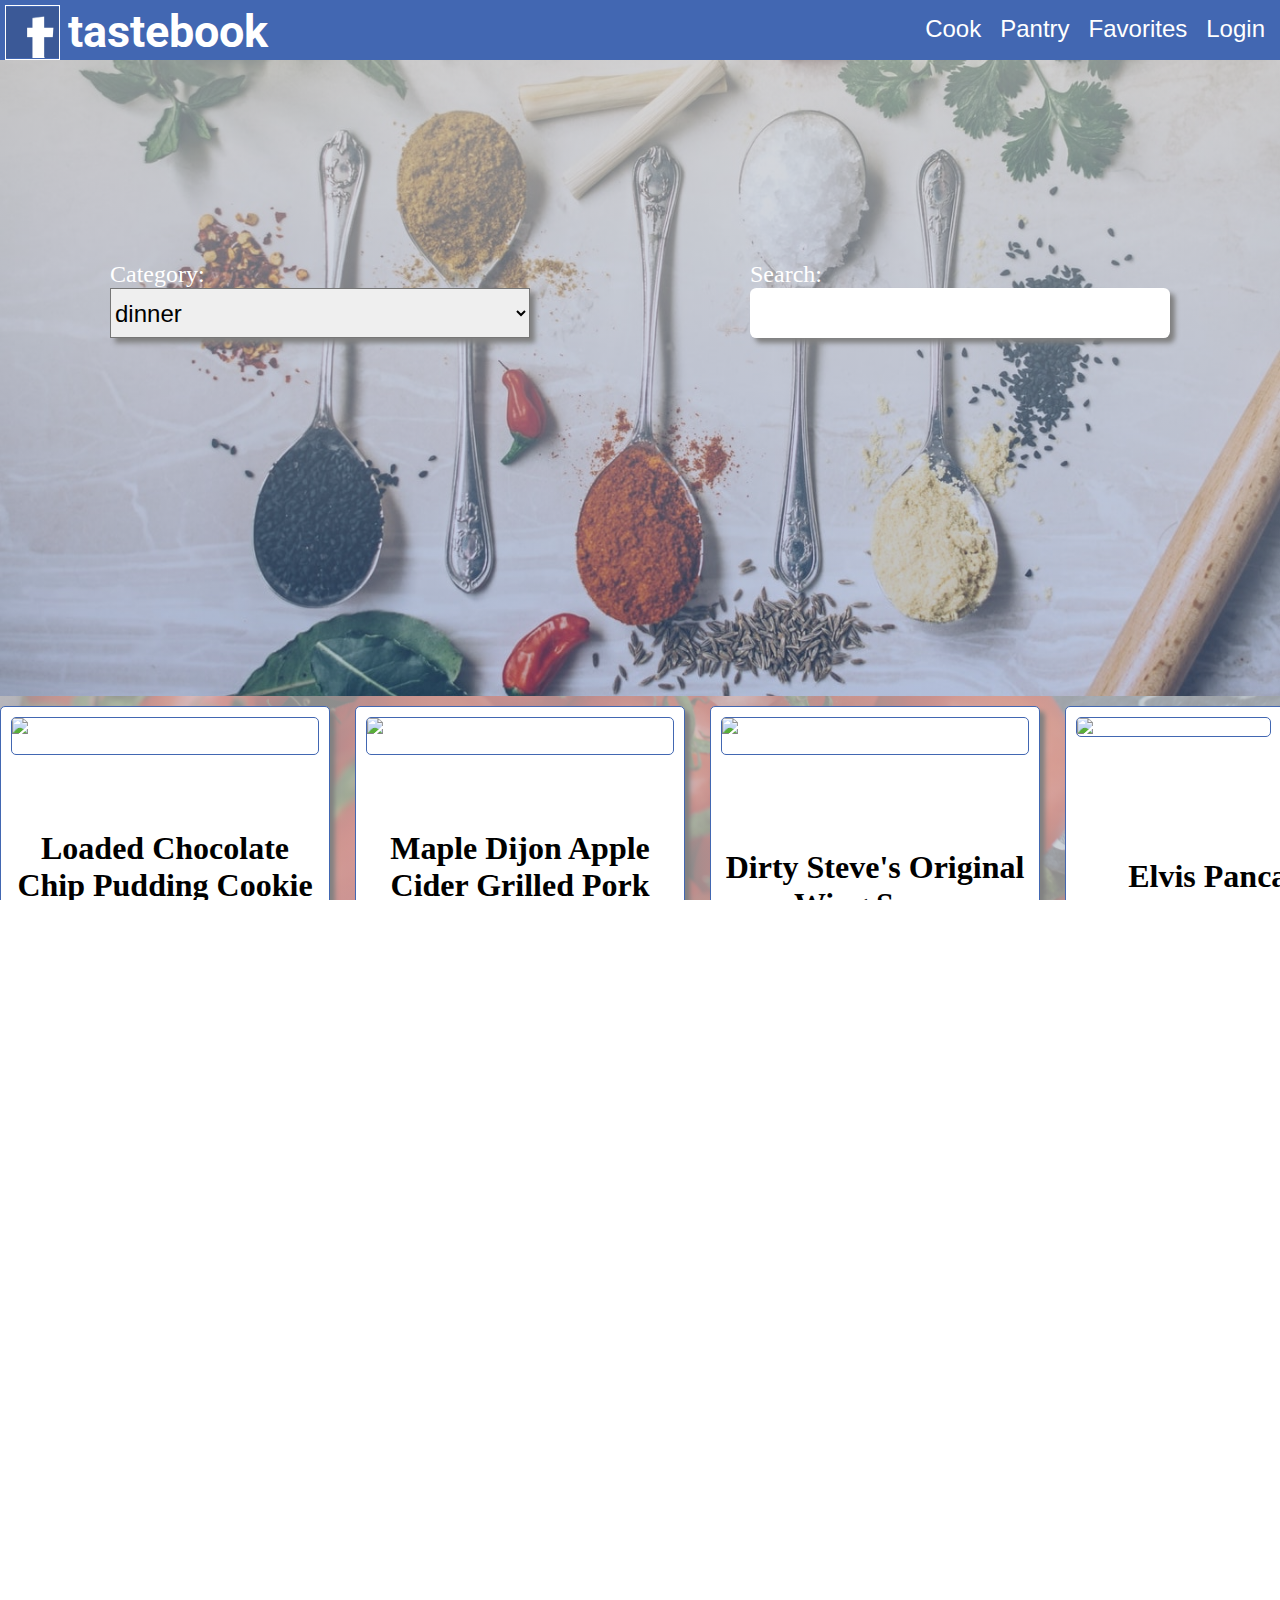
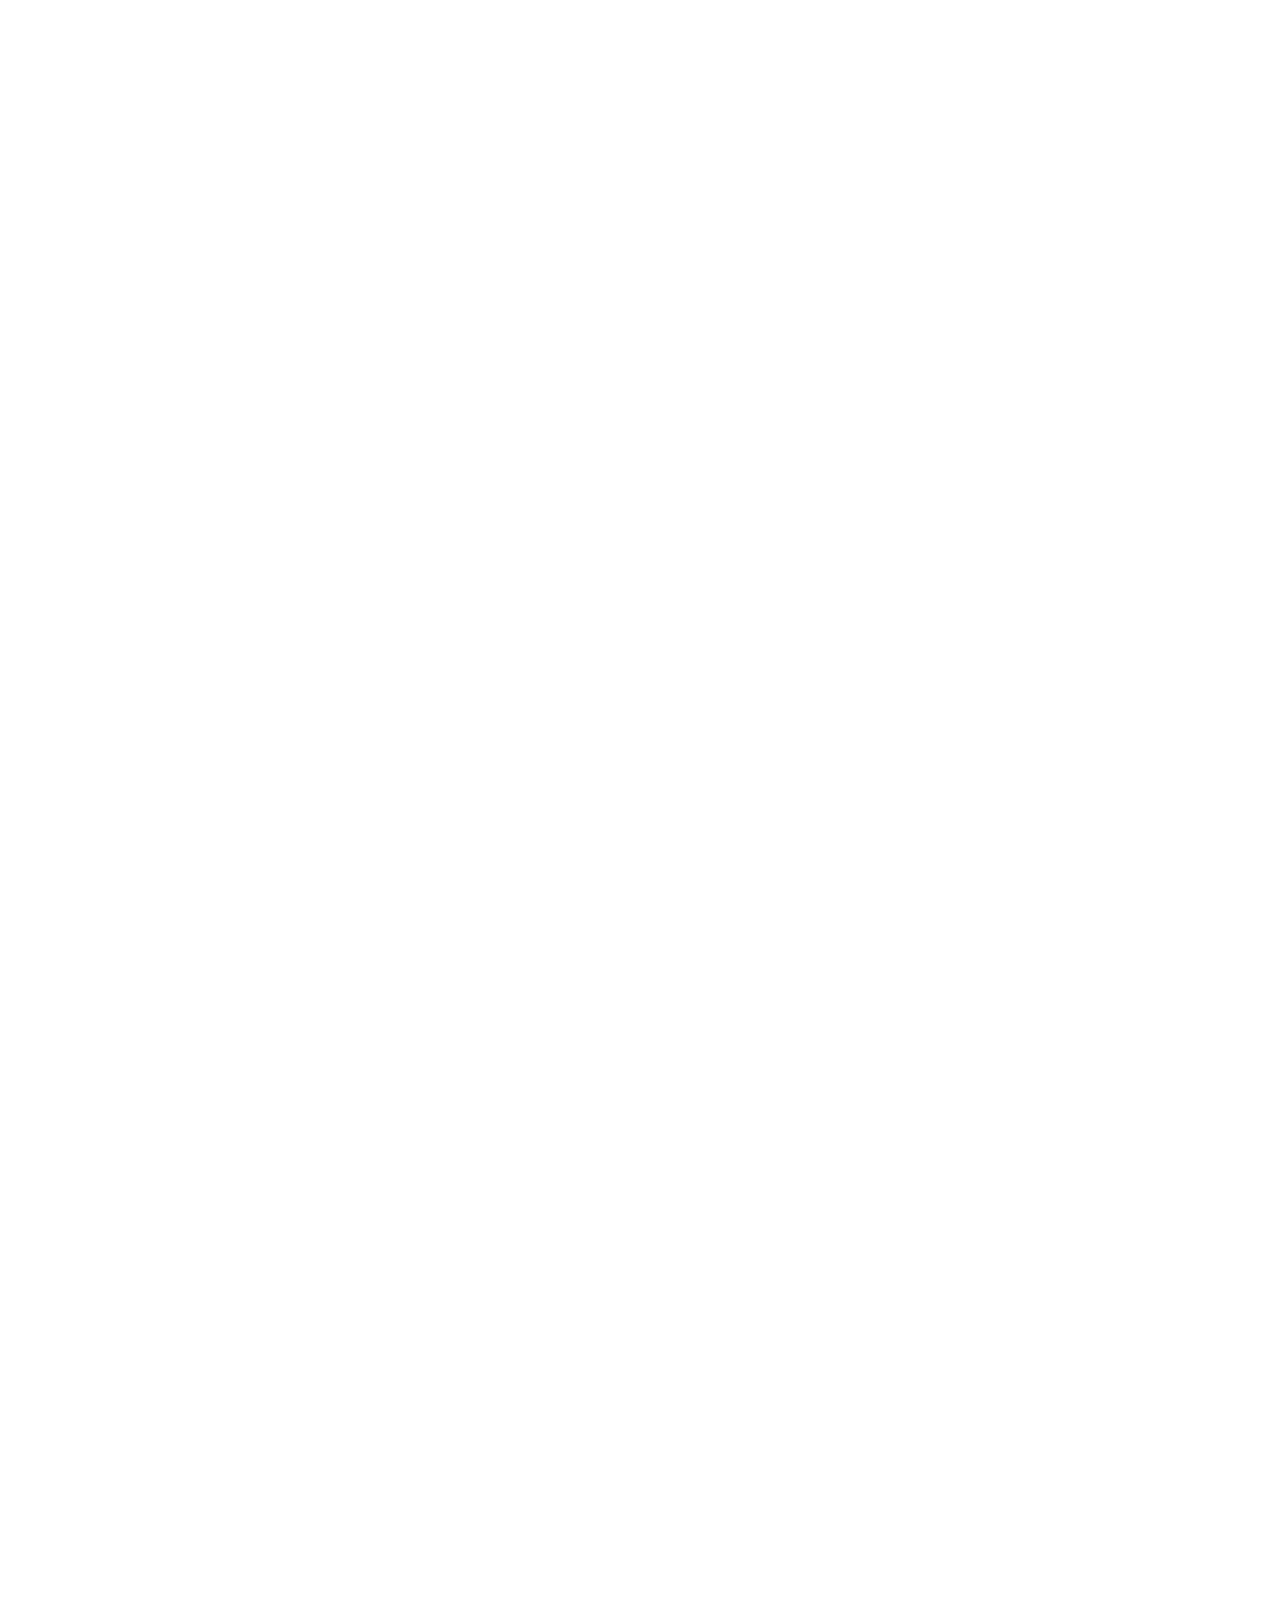
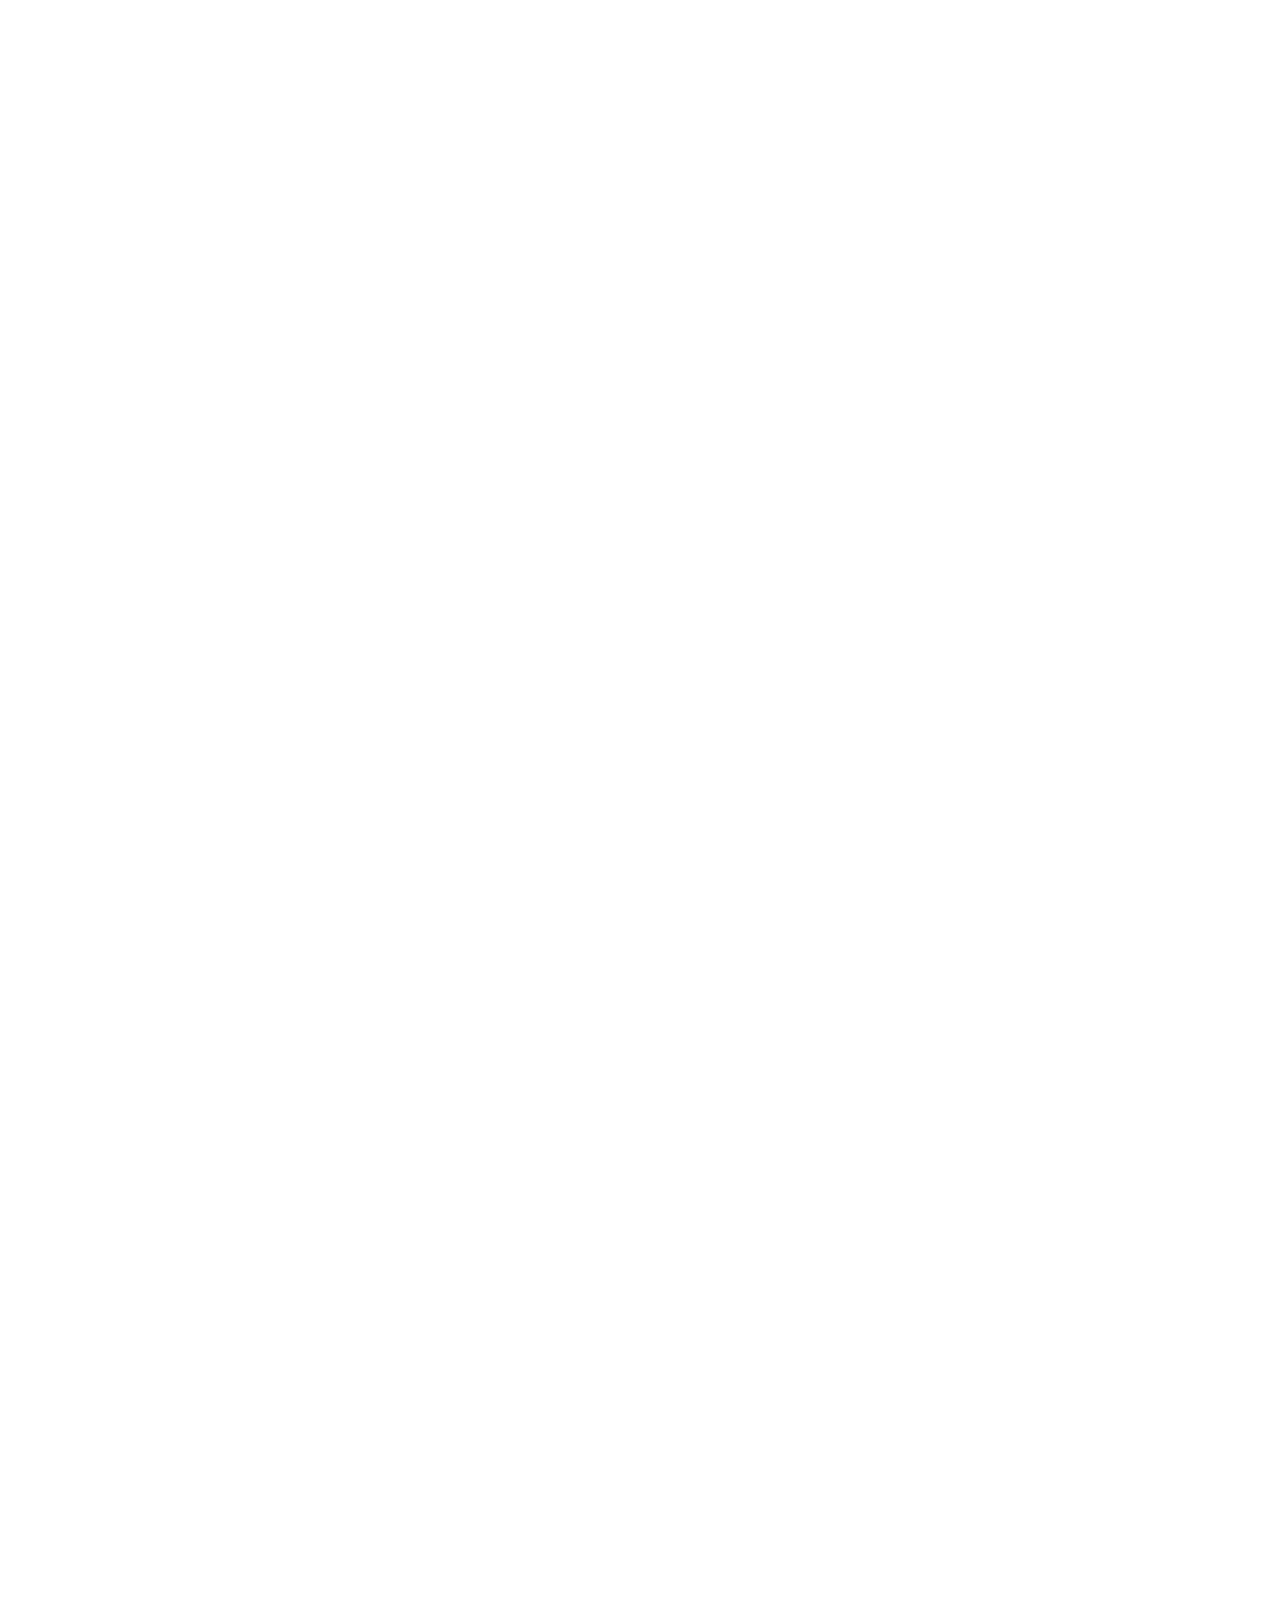
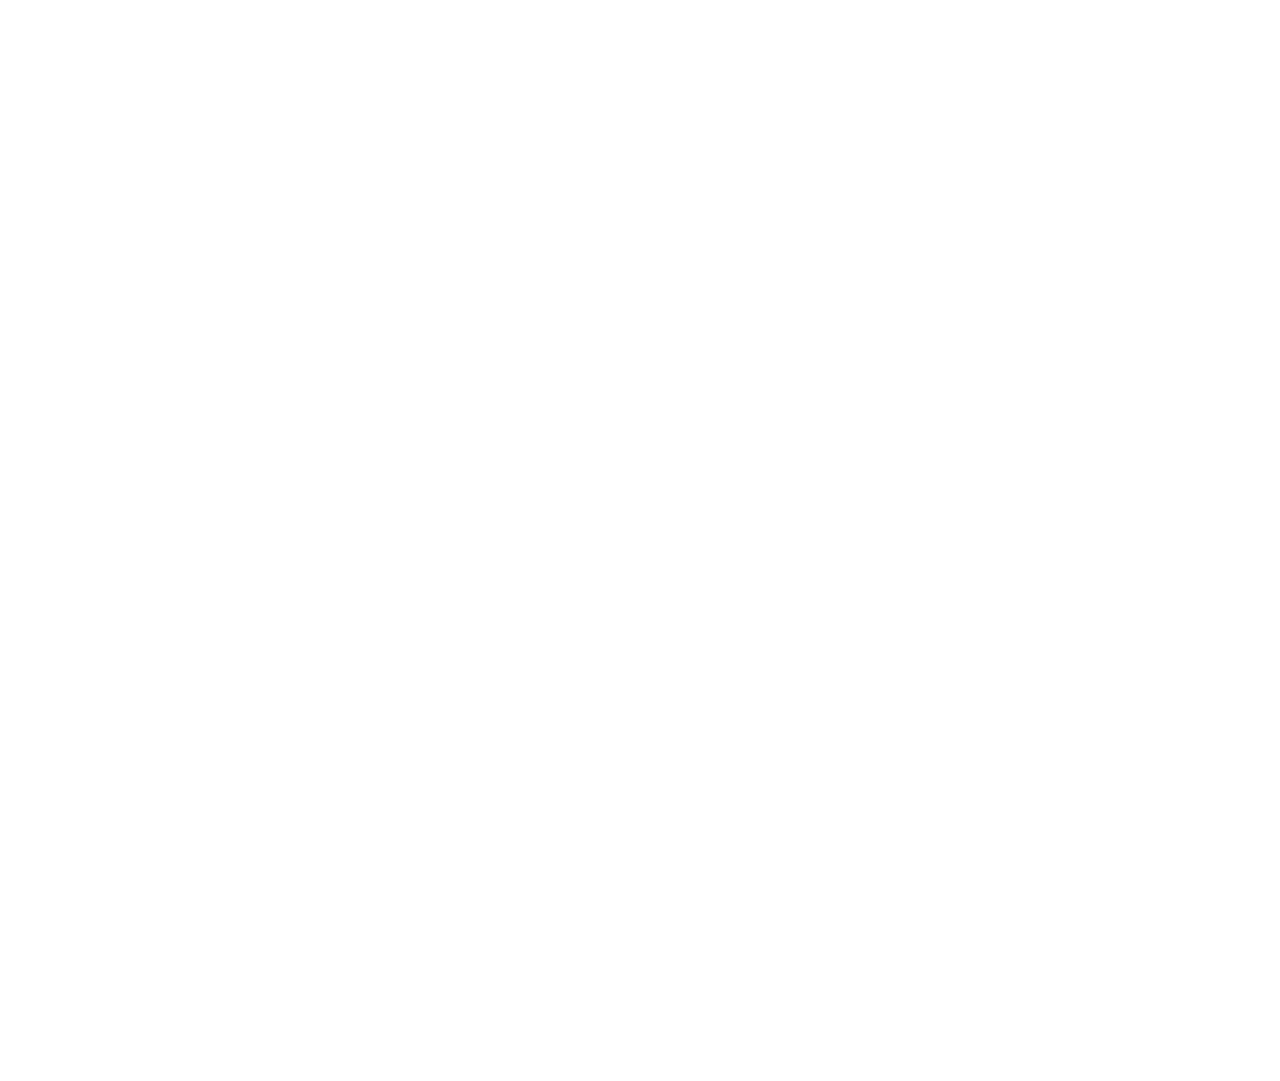
==== commit 7c4f1dd7: "Merge pull request #45 from Tristan-Holtz/CSS-Touchup" ====
--- a/src/index.html
+++ b/src/index.html
@@ -3,48 +3,54 @@
   <head>
     <link rel="stylesheet" type="text/css" href="styles.css">
     <meta charset="UTF-8">
-    <title>Tastebook</title>
+    <title>tastebook</title>
     <link href="https://fonts.googleapis.com/css?family=Lobster|Roboto&display=swap" rel="stylesheet">
   </head>
   <body>
     <header class="header">
-      <div class="header__icon"></div>
+      <div class="header__icon">
+        <div class="header__logo"></div>
+        <h1 class="header__name">tastebook</h1>
+      </div>
       <nav class="nav">
         <button class="nav__btn nav__btn--cook">Cook</button>
-        <button class="nav__btn nav__btn--pantry"><a href="display-pantry.html">Pantry</a></button>
+        <button class="nav__btn nav__btn--pantry">Pantry</button>
         <button class="nav__btn nav__btn--favorites">Favorites</button>
         <button class="nav__btn nav__btn--login"><a href="login.html">Login</a></button>
       </nav>
     </header>
     <main class="main">
       <section class="dashboard__section">
-        <div class="dashboard__section--search">
-          <label for="category" class="dashboard__label dashboard__label--category">Category:</label>
-          <select name="category" class="dashboard__input dashboard__input--category">
-            <option value="dinner">dinner</option>
-            <option value="lunch">lunch</option>
-            <option value="dessert">dessert</option>
-            <option value="breakfast">breakfast</option>
-            <option value="side dish">side dish</option>
-            <option value="antipasti">antipasti</option>
-            <option value="starter">starter</option>
-            <option value="snack">snack</option>
-            <option value="appetizer">appetizer</option>
-            <option value="hor d'ouerve">hor d'ouerve</option>
-            <option value="main course">main course</option>
-            <option value="main dish">main dish</option>
-            <option value="sauce">sauce</option>
-            <option value="brunch">brunch</option>
-            <option value="morning meal">morning meal</option>
-            <option value="salad">salad</option>
-            <option value="condiment">condiment</option>
-            <option value="dip">dip</option>
-            <option value="spread">spread</option>
-          </select>
-        </div>
-        <div class="dashboard__section--search">
-          <label for="search" class="dashboard__label dashboard__div--label">Search:</label>
-          <input name="search" class="dashboard__input dashboard__input--search"></input>
+        <h2 class="dashboard--greeting"></h2>
+        <div class="dashboard__section--inputs">
+          <div class="dashboard__section--search">
+            <label for="category" class="dashboard__label dashboard__label--category">Category:</label>
+            <select name="category" class="dashboard__input dashboard__input--category">
+              <option value="dinner">dinner</option>
+              <option value="lunch">lunch</option>
+              <option value="dessert">dessert</option>
+              <option value="breakfast">breakfast</option>
+              <option value="side dish">side dish</option>
+              <option value="antipasti">antipasti</option>
+              <option value="starter">starter</option>
+              <option value="snack">snack</option>
+              <option value="appetizer">appetizer</option>
+              <option value="hor d'ouerve">hor d'ouerve</option>
+              <option value="main course">main course</option>
+              <option value="main dish">main dish</option>
+              <option value="sauce">sauce</option>
+              <option value="brunch">brunch</option>
+              <option value="morning meal">morning meal</option>
+              <option value="salad">salad</option>
+              <option value="condiment">condiment</option>
+              <option value="dip">dip</option>
+              <option value="spread">spread</option>
+            </select>
+          </div>
+          <div class="dashboard__section--search">
+            <label for="search" class="dashboard__label dashboard__div--label">Search:</label>
+            <input name="search" class="dashboard__input dashboard__input--search"></input>
+          </div>
         </div>
       </section>
       <section class="recipes__section">
--- a/src/styles.css
+++ b/src/styles.css
@@ -22,7 +22,7 @@
 
 a {
   text-decoration: none;
-  color: white;
+  color: #FFF;
 }
 
 /********LOGIN********/
@@ -33,7 +33,7 @@
 /********HEADER********/
 
 .header {
-  background-color: red;
+  background-color: #4267B2;
   display: flex;
   height: 60px;
   justify-content: space-between;
@@ -42,8 +42,8 @@
 }
 
 .nav__btn {
-  color: white;
-  background-color: red;
+  color: #FFF;
+  background-color: #4267B2;
   border: 0px;
   margin: 15px;
   margin-left: 0px;
@@ -51,10 +51,24 @@
 }
 
 .header__icon {
-  background-color: white;
+  display: flex;
   height: 50px;
   margin: 5px;
-  width: 50px;
+}
+
+.header__logo {
+  background: url('../img/tastebook_logo.png') center/100% no-repeat;
+  border: 1px solid #FFF;
+  height: 55px;
+  margin-bottom: 5px;
+  width: 55px;
+}
+
+.header__name {
+  color: #FFF;
+  font-family: "Roboto";
+  font-size: 45px;
+  margin-left: 8px;
 }
 
 /********BODY********/
@@ -127,18 +141,32 @@
 
 /********DASHBOARD********/
 
+.dashboard__section--inputs {
+  display: flex;
+  justify-content: space-around;
+  width: 100%;
+  height: 60%;
+}
+
+.dashboard--greeting {
+  color: #FFF;
+  font-size: 36px;
+  margin-top: 30px;
+  padding-top: 90px;
+  text-align: center;
+}
+
 .dashboard__section {
-  background: url('../img/kitchen-spices.jpeg') center/100% no-repeat;
-  display: flex;
-  flex-direction: row;
-  justify-content: space-around;
+  background: linear-gradient( rgba(200,200,200,.7), rgba(66,103,178,.35) ), url('../img/kitchen-spices.jpeg') center/100% no-repeat;
+
+  height: 85%;
   margin-bottom: 10px;
   width: 100%;
-  height: 100%;
 }
 
 .dashboard__input {
   box-shadow: 5px 5px 5px gray;
+  font-size: 24px;
   height: 50px;
   width: 420px;
 }
@@ -152,7 +180,7 @@
 }
 
 .dashboard__label {
-  color: black;
+  color: #FFF;
   font-size: 24px;
 }
 
@@ -169,7 +197,8 @@
 }
 
 .recipe__article {
-  background-color: #bfbcbb;
+  background-color: #FFF;
+  border: 1px solid #4267B2;
   border-radius: 5px;
   box-shadow: 5px 5px 5px gray;
   display: flex;
@@ -181,6 +210,7 @@
 }
 
 .article__img {
+  border: 1px solid #4267B2;
   border-radius: 5px;
   cursor: pointer;
   width: 100%;
@@ -199,6 +229,7 @@
 }
 
 .article__btn {
+  background-color: #4267B2;
   border-radius: 3px;
   cursor: pointer;
   height: 100%;
@@ -206,7 +237,7 @@
 }
 
 .article__btn--favorite, .article__btn--cook {
-  background-color: white;
+  background-color: #4267B2;
 }
 
 .article__btn--favorited, .article__btn--cooking {
@@ -280,14 +311,8 @@
   padding: 4%;
   display: flex;
   flex-direction: column;
+  align-items: center;
   justify-content: space-around;
-}
-
-.recipe--buttons {
-  display: flex;
-  height: 100%;
-  width: 25%;
-  flex-direction: column;
 }
 
 .recipe--name * {
@@ -306,12 +331,17 @@
 .recipe--data {
   grid-area: name;
   display: flex;
-  flex-direction: row;
-}
-
-.recipe__button--favorite, .recipe__button--cook {
+  flex-flow: column wrap;
+}
+
+.recipe__button--favorite {
   height: 50%;
-  width: 100%;
+  width: 25%;
+}
+
+.recipe__button--cook {
+  height: 50%;
+  width: 25%;
 }
 
 #image {
@@ -333,24 +363,3 @@
 .section__article--content {
 
 } */
-
-/********PANTRY PAGE********/
-.pantry {
-  background-color: white;
-  margin: 3% 8% 3% 8%;
-  padding: 4%;
-  height: 100%;
-  font-size: 2em;
-  overflow: scroll;
-}
-
-.pantry__list {
-  display: flex;
-  flex-direction: column;
-  justify-content: space-between;
-  margin: 2%;
-}
-
-.pantry__list li {
-  margin: 0% 2%;
-}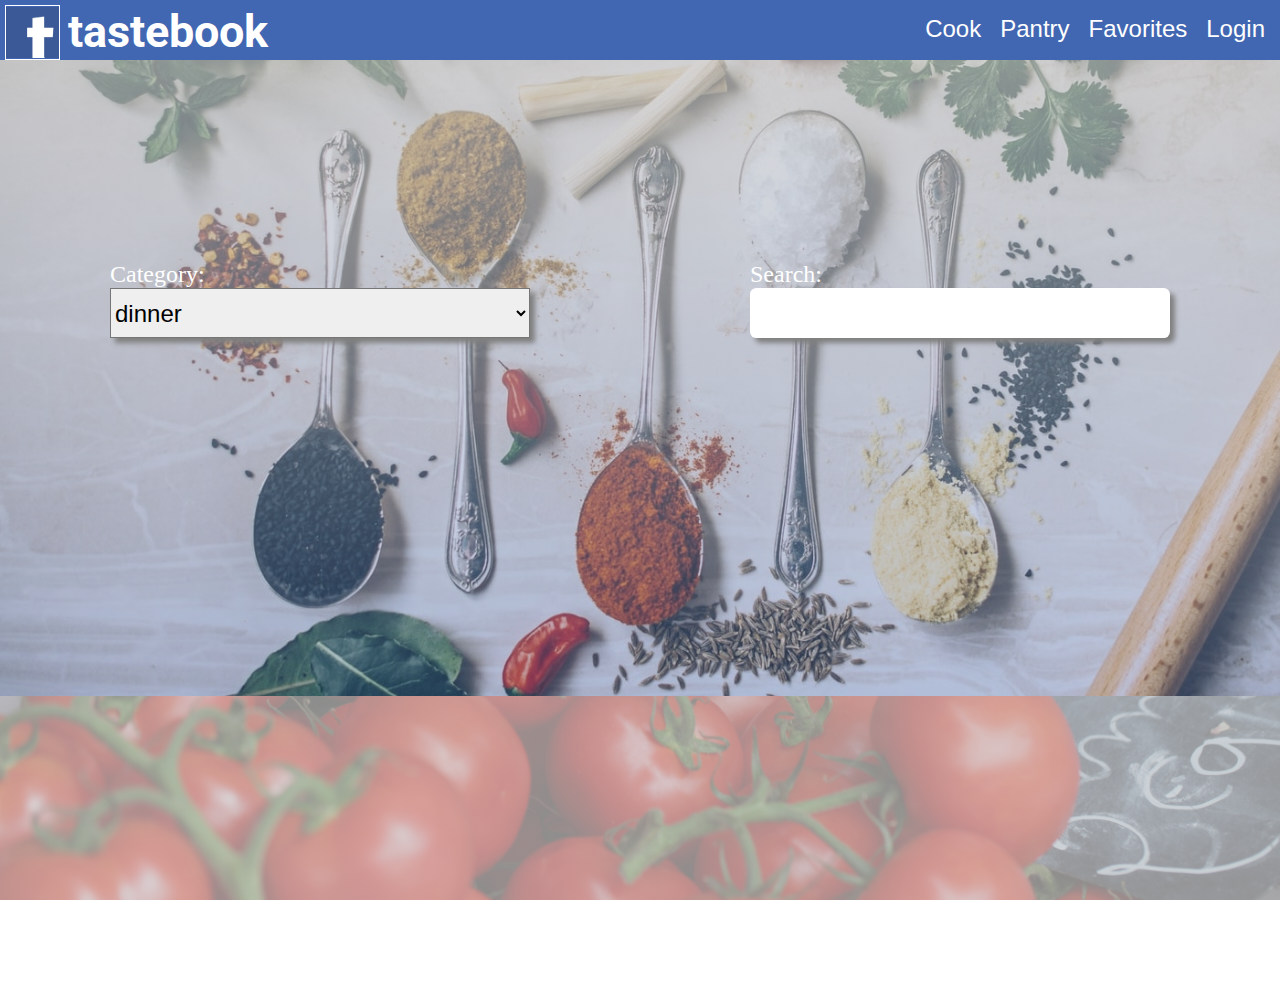
==== commit 21d52116: "Merge pull request #46 from Tristan-Holtz/Recipe-class" ====
--- a/src/index.html
+++ b/src/index.html
@@ -14,7 +14,7 @@
       </div>
       <nav class="nav">
         <button class="nav__btn nav__btn--cook">Cook</button>
-        <button class="nav__btn nav__btn--pantry">Pantry</button>
+        <button class="nav__btn nav__btn--pantry"><a href="display-pantry.html">Pantry</a></button>
         <button class="nav__btn nav__btn--favorites">Favorites</button>
         <button class="nav__btn nav__btn--login"><a href="login.html">Login</a></button>
       </nav>
--- a/src/styles.css
+++ b/src/styles.css
@@ -311,8 +311,14 @@
   padding: 4%;
   display: flex;
   flex-direction: column;
-  align-items: center;
   justify-content: space-around;
+}
+
+.recipe--buttons {
+  display: flex;
+  height: 100%;
+  width: 25%;
+  flex-direction: column;
 }
 
 .recipe--name * {
@@ -331,17 +337,12 @@
 .recipe--data {
   grid-area: name;
   display: flex;
-  flex-flow: column wrap;
-}
-
-.recipe__button--favorite {
+  flex-direction: row;
+}
+
+.recipe__button--favorite, .recipe__button--cook {
   height: 50%;
-  width: 25%;
-}
-
-.recipe__button--cook {
-  height: 50%;
-  width: 25%;
+  width: 100%;
 }
 
 #image {
@@ -363,3 +364,24 @@
 .section__article--content {
 
 } */
+
+/********PANTRY PAGE********/
+.pantry {
+  background-color: white;
+  margin: 3% 8% 3% 8%;
+  padding: 4%;
+  height: 100%;
+  font-size: 2em;
+  overflow: scroll;
+}
+
+.pantry__list {
+  display: flex;
+  flex-direction: column;
+  justify-content: space-between;
+  margin: 2%;
+}
+
+.pantry__list li {
+  margin: 0% 2%;
+}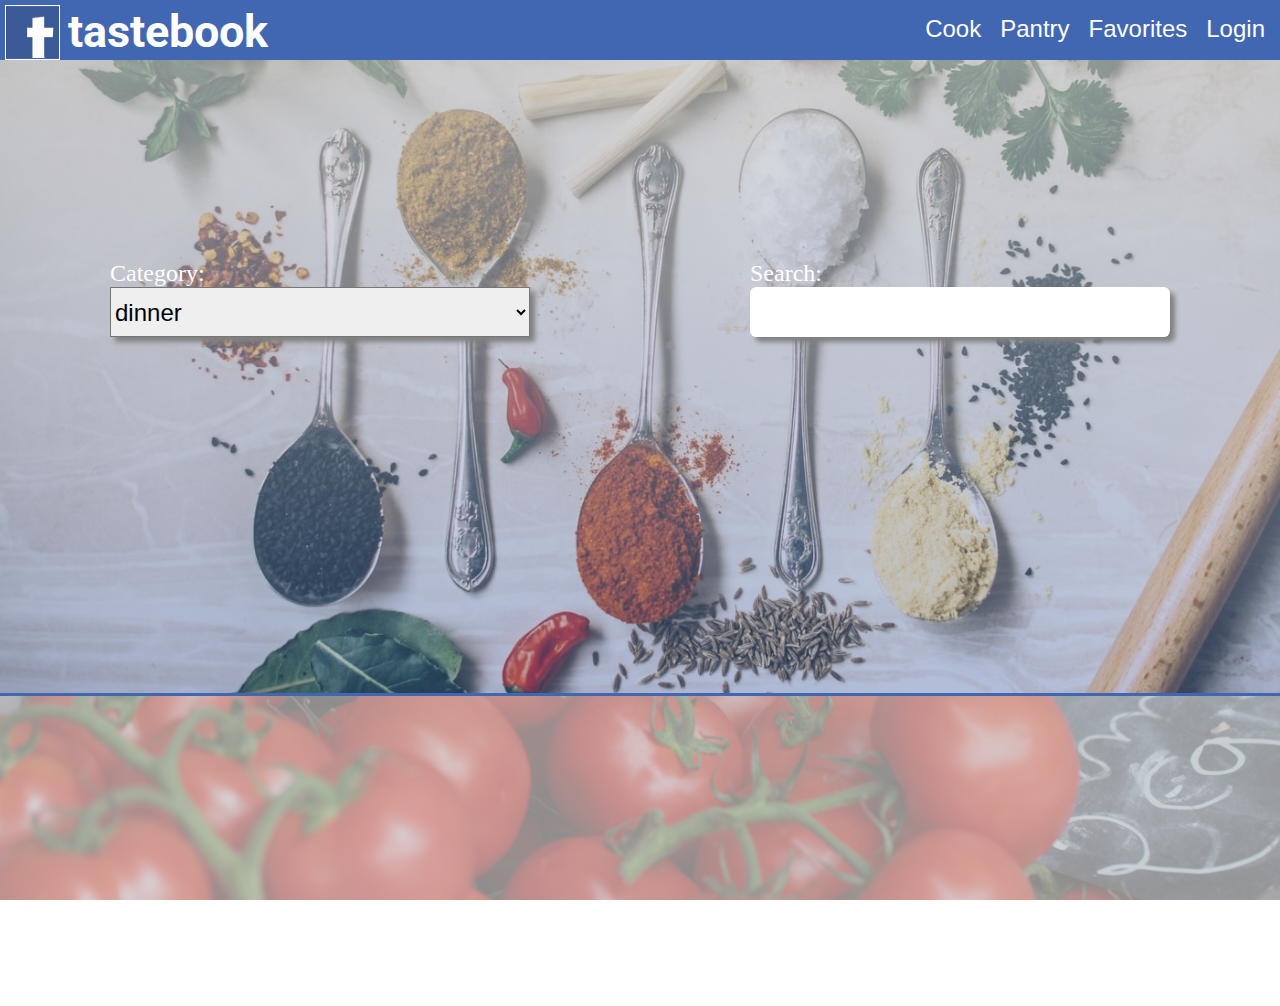
==== commit b926df97: "Clean up tests and refactor based on linting" ====
--- a/src/index.html
+++ b/src/index.html
@@ -61,10 +61,10 @@
     <script type="text/javascript" src="../data/recipes.js"></script>
     <script type="text/javascript" src="../data/users.js"></script>
     <script type="text/javascript" src="../data/ingredients.js"></script>
-    <script type="text/javascript" src="Cookbook.js"></script>
     <script type="text/javascript" src="User.js"></script>
     <script type="text/javascript" src="Pantry.js"></script>
     <script type="text/javascript" src="Recipe.js"></script>
+    <script type="text/javascript" src="Cookbook.js"></script>
     <script type="text/javascript" src="./scripts.js"></script>
     <script type="text/javascript" src="main.js"></script>
   </footer>
--- a/src/styles.css
+++ b/src/styles.css
@@ -106,7 +106,10 @@
 }
 
 .login__input {
+  font-size: 24px;
   height: 5%;
+  padding: 3px;
+  text-align: left;
   width: 40%;
 }
 
@@ -158,10 +161,10 @@
 
 .dashboard__section {
   background: linear-gradient( rgba(200,200,200,.7), rgba(66,103,178,.35) ), url('../img/kitchen-spices.jpeg') center/100% no-repeat;
-
   height: 85%;
   margin-bottom: 10px;
   width: 100%;
+  border-bottom: solid #4267B2;
 }
 
 .dashboard__input {
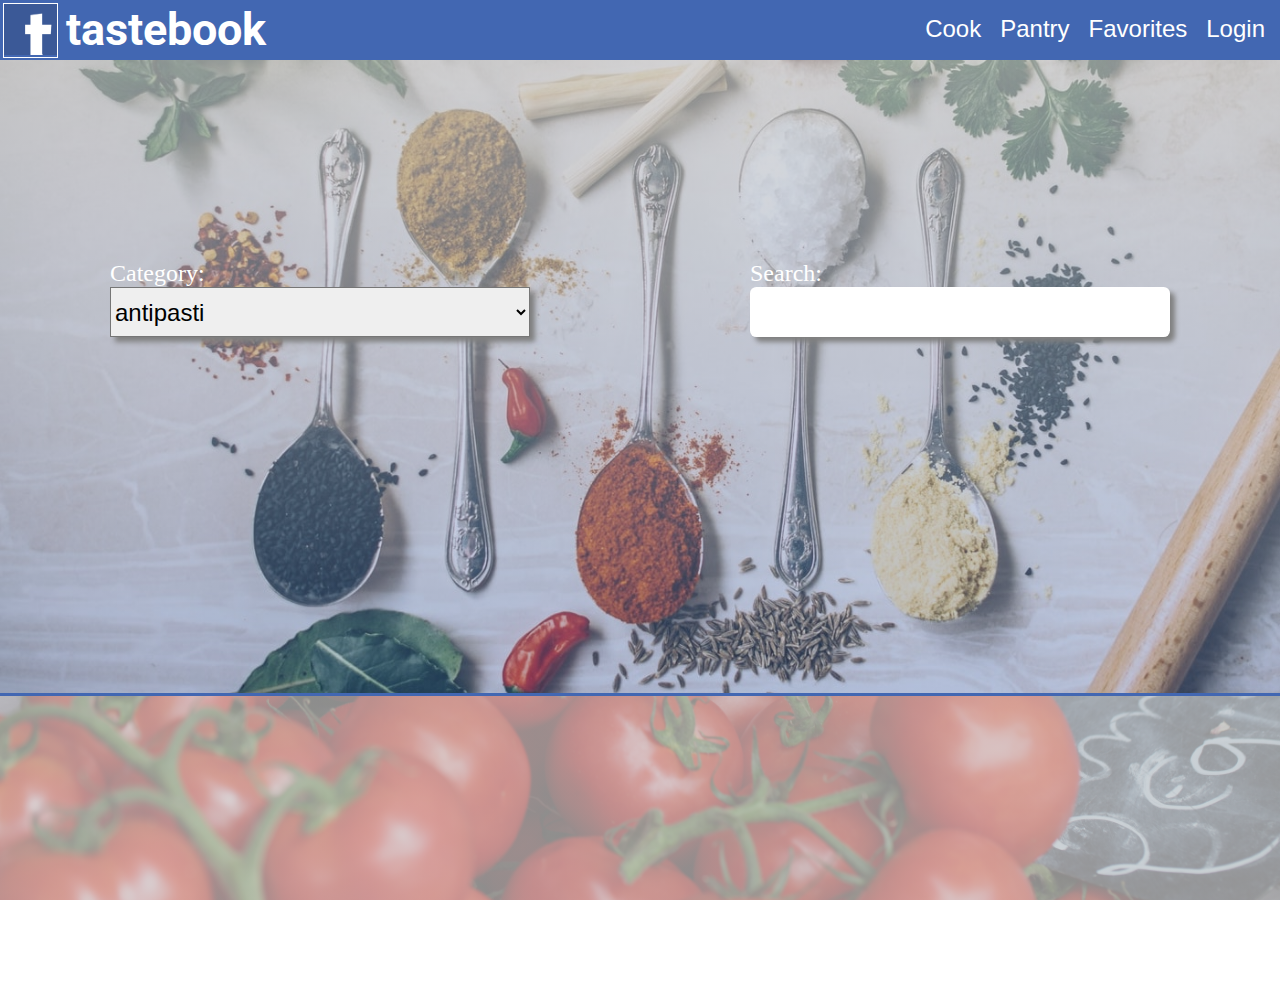
==== commit 5a1c17d8: "Alphabetize select options" ====
--- a/src/index.html
+++ b/src/index.html
@@ -26,25 +26,25 @@
           <div class="dashboard__section--search">
             <label for="category" class="dashboard__label dashboard__label--category">Category:</label>
             <select name="category" class="dashboard__input dashboard__input--category">
+              <option value="antipasti">antipasti</option>
+              <option value="antipasto">dessert</option>
+              <option value="appetizer">appetizer</option>
+              <option value="breakfast">breakfast</option>
+              <option value="brunch">brunch</option>
+              <option value="condiment">condiment</option>
               <option value="dinner">dinner</option>
+              <option value="dip">dip</option>
+              <option value="hor d'ouerve">hor d'ouerve</option>
               <option value="lunch">lunch</option>
-              <option value="dessert">dessert</option>
-              <option value="breakfast">breakfast</option>
-              <option value="side dish">side dish</option>
-              <option value="antipasti">antipasti</option>
-              <option value="starter">starter</option>
-              <option value="snack">snack</option>
-              <option value="appetizer">appetizer</option>
-              <option value="hor d'ouerve">hor d'ouerve</option>
               <option value="main course">main course</option>
               <option value="main dish">main dish</option>
-              <option value="sauce">sauce</option>
-              <option value="brunch">brunch</option>
               <option value="morning meal">morning meal</option>
               <option value="salad">salad</option>
-              <option value="condiment">condiment</option>
-              <option value="dip">dip</option>
+              <option value="sauce">sauce</option>
+              <option value="side dish">side dish</option>
+              <option value="snack">snack</option>
               <option value="spread">spread</option>
+              <option value="starter">starter</option>
             </select>
           </div>
           <div class="dashboard__section--search">
@@ -61,8 +61,8 @@
     <script type="text/javascript" src="../data/recipes.js"></script>
     <script type="text/javascript" src="../data/users.js"></script>
     <script type="text/javascript" src="../data/ingredients.js"></script>
+    <script type="text/javascript" src="Pantry.js"></script>
     <script type="text/javascript" src="User.js"></script>
-    <script type="text/javascript" src="Pantry.js"></script>
     <script type="text/javascript" src="Recipe.js"></script>
     <script type="text/javascript" src="Cookbook.js"></script>
     <script type="text/javascript" src="./scripts.js"></script>
--- a/src/styles.css
+++ b/src/styles.css
@@ -25,6 +25,19 @@
   color: #FFF;
 }
 
+html, body {
+  height: 100%;
+  overflow: auto;
+  box-sizing: border-box;
+}
+
+body {
+  background-image: linear-gradient( rgba(200,200,200,.7), rgba(200,200,200,.7) ), url("../img/background.jpg");
+  background-repeat: no-repeat;
+  background-size: cover;
+  margin: 0;
+}
+
 /********LOGIN********/
 #login-link {
   color: black;
@@ -53,7 +66,7 @@
 .header__icon {
   display: flex;
   height: 50px;
-  margin: 5px;
+  margin: 2.5px;
 }
 
 .header__logo {
@@ -72,19 +85,6 @@
 }
 
 /********BODY********/
-
-html, body {
-  height: 100%;
-  overflow: auto;
-  box-sizing: border-box;
-}
-
-body {
-  background-image: linear-gradient( rgba(200,200,200,.7), rgba(200,200,200,.7) ), url("../img/background.jpg");
-  background-repeat: no-repeat;
-  background-size: cover;
-  margin: 0;
-}
 
 .login {
   height: 100%;
@@ -138,7 +138,6 @@
 /********MAIN********/
 
 .main {
-  display: inline;
   height: 87%;
 }
 
@@ -213,11 +212,10 @@
 }
 
 .article__img {
-  border: 1px solid #4267B2;
-  border-radius: 5px;
+  border: 2px solid #4267B2;
   cursor: pointer;
-  width: 100%;
-  height: 100%;
+  height: 100%;
+  width: 100%;
 }
 
 .article__h1 {
@@ -251,7 +249,7 @@
 
 .main__section {
   align-self: center;
-  background-color: white;
+  background-color: #FFF;
   height: 80%;
   margin: 0 0 8% 8%;
   padding: 1%;
@@ -293,15 +291,17 @@
 }
 
 .recipe {
-  background-color: white;
+  background-color: #FFF;
+  border: 5px solid #4267B2;
+  border-radius: 5px;
   display: grid;
-  margin: 3% 8% 3% 8%;
   grid-template-areas:
   'img name'
   'ins ins';
   grid-template-columns: 1fr 2fr;
   grid-template-rows: 1.5fr 2.5fr;
   height: 100%;
+  margin: 3% 8% 3% 8%;
 }
 
 .recipe__img {
@@ -309,19 +309,19 @@
 }
 
 .recipe--name {
-  height: 100%;
+  display: flex;
+  flex-direction: column;
+  height: 100%;
+  justify-content: space-around;
+  padding: 4%;
   width: 75%;
-  padding: 4%;
-  display: flex;
-  flex-direction: column;
-  justify-content: space-around;
 }
 
 .recipe--buttons {
   display: flex;
+  flex-direction: column;
   height: 100%;
   width: 25%;
-  flex-direction: column;
 }
 
 .recipe--name * {
@@ -329,18 +329,18 @@
 }
 
 .recipe__article--full {
+  display: flex;
+  flex-direction: column;
   grid-area: ins;
+  justify-content: space-between;
   overflow: scroll;
-  display: flex;
-  flex-direction: column;
-  justify-content: space-between;
   margin: 5%;
 }
 
 .recipe--data {
+  display: flex;
+  flex-direction: row;
   grid-area: name;
-  display: flex;
-  flex-direction: row;
 }
 
 .recipe__button--favorite, .recipe__button--cook {
@@ -353,29 +353,17 @@
   width: 50px;
 }
 
-/*
-.section__div--img-name {
-  display: flex;
-  height: 50%;
-  width: 100%;
-}
-
-.article__img {
-  width: 50%;
-}
-
-.section__article--content {
-
-} */
-
 /********PANTRY PAGE********/
+
 .pantry {
-  background-color: white;
+  background-color: #FFF;
+  border: 3px solid #4267B2;
+  border-radius: 5px;
+  font-size: 2em;
+  height: 100%;
   margin: 3% 8% 3% 8%;
+  overflow: scroll;
   padding: 4%;
-  height: 100%;
-  font-size: 2em;
-  overflow: scroll;
 }
 
 .pantry__list {
@@ -387,4 +375,4 @@
 
 .pantry__list li {
   margin: 0% 2%;
-}+}
